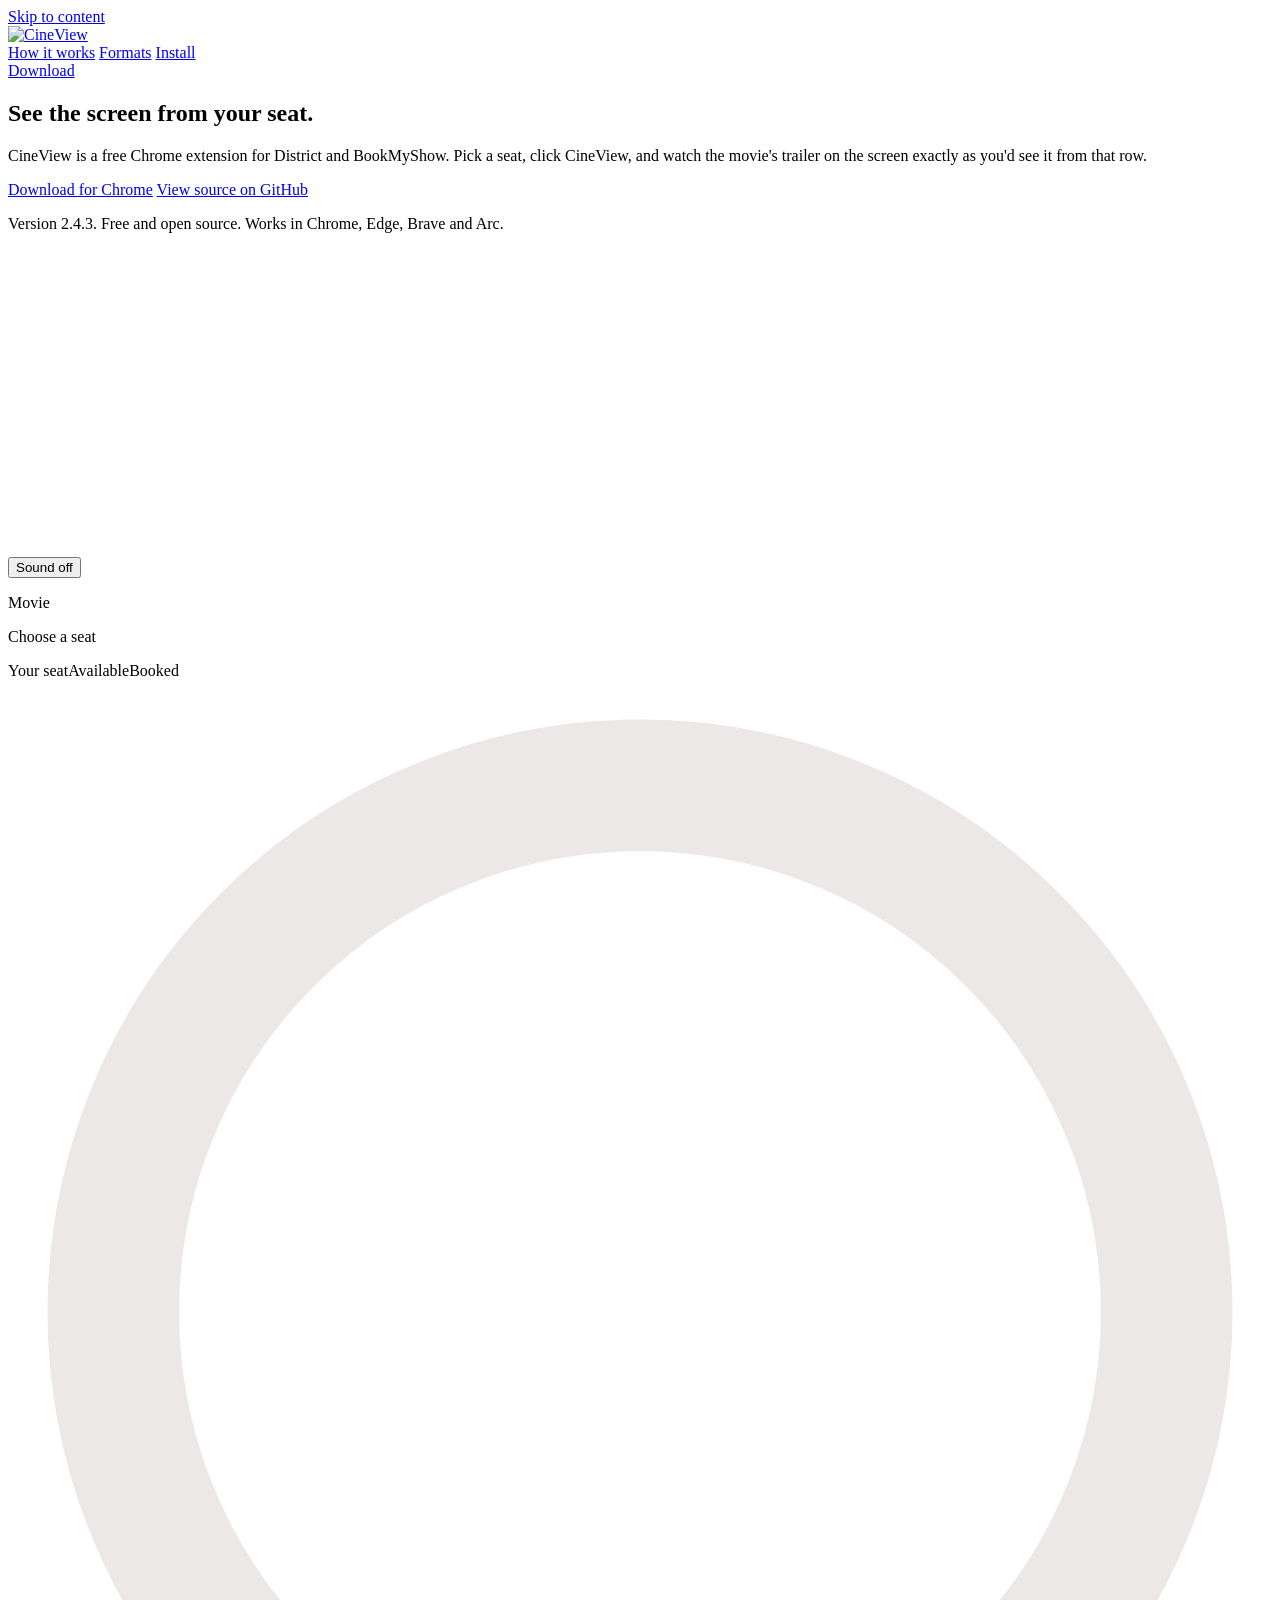
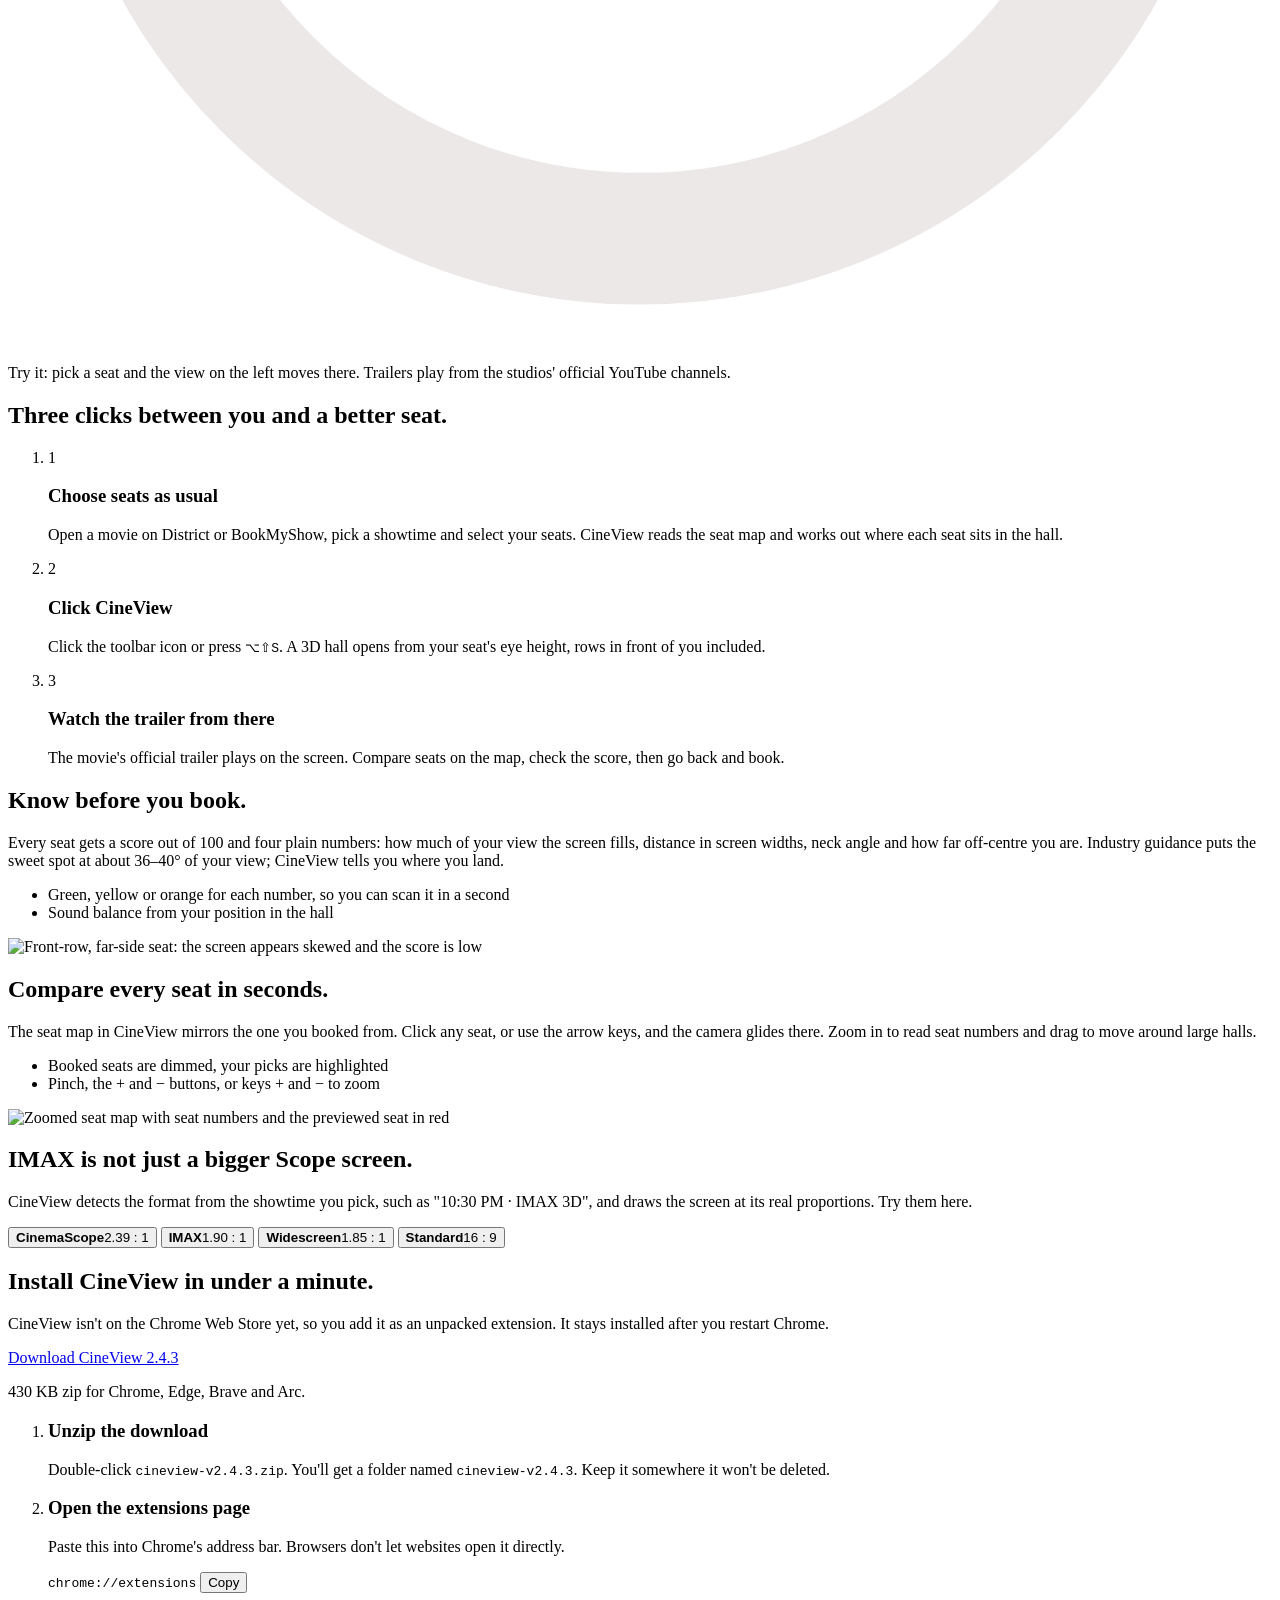
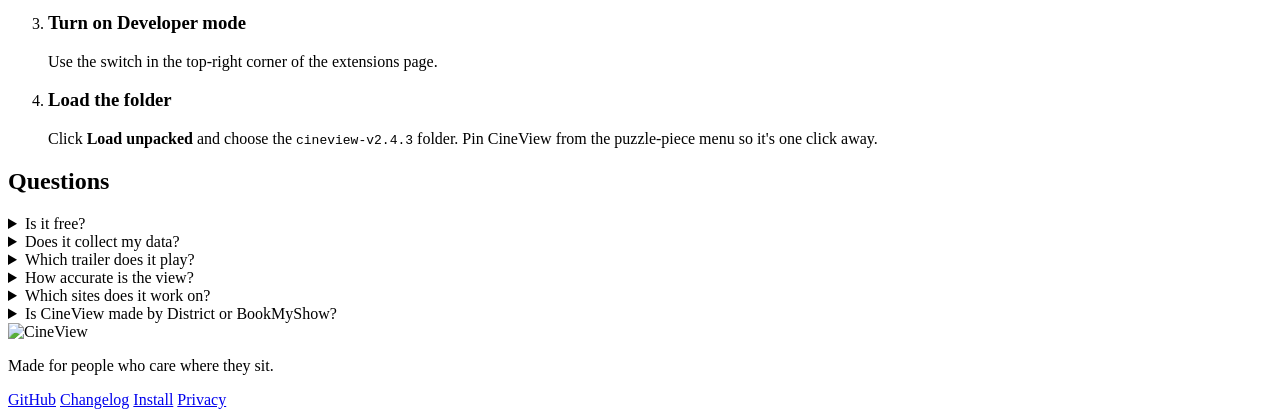
==== website/index.html @ e57e881f "Website: add privacy policy page Co-Authored-By: Claude Opus 5.5 <noreply@anthropic.com> Claude-Sess" ====
<!doctype html>
<html lang="en">
<head>
  <meta charset="utf-8">
  <meta name="viewport" content="width=device-width, initial-scale=1">
  <title>CineView – See the screen from your seat</title>
  <meta name="description" content="CineView is a free Chrome extension for District and BookMyShow. Pick a seat and see the cinema screen from it, with the movie's trailer playing, before you book.">
  <meta name="theme-color" content="#ffffff">
  <link rel="icon" href="/favicon.png?v=3" type="image/png">
  <meta property="og:title" content="CineView – See the screen from your seat">
  <meta property="og:description" content="Preview the cinema screen from the seat you picked on District or BookMyShow, with the trailer playing.">
  <meta property="og:image" content="https://cineview-ten.vercel.app/assets/og.jpg?v=5">
  <meta property="og:image:width" content="1200">
  <meta property="og:image:height" content="630">
  <meta property="og:image:alt" content="CineView: watch the trailer from your seat before you book.">
  <meta property="og:url" content="https://cineview-ten.vercel.app/">
  <meta name="twitter:image" content="https://cineview-ten.vercel.app/assets/og.jpg?v=5">
  <meta property="og:type" content="website">
  <meta name="twitter:card" content="summary_large_image">
  <link rel="preload" href="/fonts/inter-var.woff2" as="font" type="font/woff2" crossorigin>
  <link rel="stylesheet" href="/styles.css">
</head>
<body>
  <a class="skip" href="#main">Skip to content</a>

  <header class="nav">
    <a class="brand" href="/" aria-label="CineView home">
      <img src="/assets/wordmark.png?v=4" alt="CineView" width="132" height="30">
    </a>
    <nav aria-label="Main">
      <a href="#how">How it works</a>
      <a href="#formats">Formats</a>
      <a href="#install">Install</a>
    </nav>
    <a class="btn btn-red btn-sm" href="#install">Download</a>
  </header>

  <main id="main">
    <!-- Hero -->
    <section class="hero">
      <div class="hero-copy">
        <h1>See the screen from your seat.</h1>
        <p class="lede">CineView is a free Chrome extension for District and BookMyShow. Pick a seat, click CineView, and watch the movie's trailer on the screen exactly as you'd see it from that row.</p>
        <div class="actions">
          <a class="btn btn-red" href="/downloads/cineview-v2.4.3.zip" download data-download>Download for Chrome</a>
          <a class="btn btn-ghost" href="https://github.com/Bharathshiva24/CineView" target="_blank" rel="noopener">View source on GitHub</a>
        </div>
        <p class="fine">Version 2.4.3. Free and open source. Works in Chrome, Edge, Brave and Arc.</p>
      </div>
      <div class="hero-visual" data-parallax>
        <div class="demo" id="demo">
          <div class="demo-stage" aria-label="Preview of the cinema screen from the selected seat">
            <canvas class="hall hall-back" aria-hidden="true"></canvas>
            <div class="flat-screen"><div class="vid" data-video="hero"></div></div>
            <canvas class="hall hall-front" aria-hidden="true"></canvas>
            <div class="stage-vignette"></div>
            <div class="stage-top"><span class="pill seat-pill"></span><span class="pill movie-pill"></span></div>
            <button class="pill sound" type="button" aria-pressed="false">Sound off</button>
          </div>
          <aside class="demo-panel" aria-label="Seat selection">
            <div class="panel-block">
              <p class="panel-label" id="movie-label">Movie</p>
              <div class="movie-seg" role="radiogroup" aria-labelledby="movie-label"></div>
            </div>
            <div class="panel-block">
              <p class="panel-label">Choose a seat</p>
              <div class="seatmap" role="grid" aria-label="Seat map. Use arrow keys to move between seats."></div>
              <div class="legend"><span><i class="lg sel"></i>Your seat</span><span><i class="lg av"></i>Available</span><span><i class="lg bk"></i>Booked</span></div>
            </div>
            <div class="panel-block score-block">
              <div class="ring"><svg viewBox="0 0 48 48" aria-hidden="true"><circle cx="24" cy="24" r="20" fill="none" stroke="#ECE8E8" stroke-width="5"/><circle class="arc" cx="24" cy="24" r="20" fill="none" stroke-width="5" stroke-linecap="round" stroke-dasharray="0 999" transform="rotate(-90 24 24)"/></svg><b class="num"></b></div>
              <div><p class="verdict"></p><p class="headline"></p></div>
            </div>
            <dl class="stats"></dl>
          </aside>
        </div>
        <p class="demo-caption">Try it: pick a seat and the view on the left moves there. Trailers play from the studios' official YouTube channels.</p>
      </div>
    </section>

    <!-- How it works (a real sequence) -->
    <section class="how" id="how" aria-labelledby="how-title">
      <h2 id="how-title">Three clicks between you and a better seat.</h2>
      <ol class="steps">
        <li>
          <span class="n" aria-hidden="true">1</span>
          <h3>Choose seats as usual</h3>
          <p>Open a movie on District or BookMyShow, pick a showtime and select your seats. CineView reads the seat map and works out where each seat sits in the hall.</p>
        </li>
        <li>
          <span class="n" aria-hidden="true">2</span>
          <h3>Click CineView</h3>
          <p>Click the toolbar icon or press <kbd>⌥</kbd><kbd>⇧</kbd><kbd>S</kbd>. A 3D hall opens from your seat's eye height, rows in front of you included.</p>
        </li>
        <li>
          <span class="n" aria-hidden="true">3</span>
          <h3>Watch the trailer from there</h3>
          <p>The movie's official trailer plays on the screen. Compare seats on the map, check the score, then go back and book.</p>
        </li>
      </ol>
    </section>

    <!-- Features as alternating rows -->
    <section class="features" aria-label="Features">
      <article class="feature">
        <div class="feature-copy">
          <h2>Know before you book.</h2>
          <p>Every seat gets a score out of 100 and four plain numbers: how much of your view the screen fills, distance in screen widths, neck angle and how far off-centre you are. Industry guidance puts the sweet spot at about 36–40° of your view; CineView tells you where you land.</p>
          <ul class="ticks">
            <li>Green, yellow or orange for each number, so you can scan it in a second</li>
            <li>Sound balance from your position in the hall</li>
          </ul>
        </div>
        <img class="shot" src="/assets/front-side.jpg?v=3" alt="Front-row, far-side seat: the screen appears skewed and the score is low" width="1400" height="836" loading="lazy">
      </article>

      <article class="feature flip">
        <div class="feature-copy">
          <h2>Compare every seat in seconds.</h2>
          <p>The seat map in CineView mirrors the one you booked from. Click any seat, or use the arrow keys, and the camera glides there. Zoom in to read seat numbers and drag to move around large halls.</p>
          <ul class="ticks">
            <li>Booked seats are dimmed, your picks are highlighted</li>
            <li>Pinch, the + and − buttons, or keys + and − to zoom</li>
          </ul>
        </div>
        <img class="shot" src="/assets/seat-map.jpg?v=3" alt="Zoomed seat map with seat numbers and the previewed seat in red" width="1400" height="836" loading="lazy">
      </article>
    </section>

    <!-- Formats: interactive -->
    <section class="formats" id="formats" aria-labelledby="formats-title">
      <div class="formats-head">
        <h2 id="formats-title">IMAX is not just a bigger Scope screen.</h2>
        <p>CineView detects the format from the showtime you pick, such as "10:30 PM · IMAX 3D", and draws the screen at its real proportions. Try them here.</p>
      </div>
      <div class="format-stage">
        <div class="format-screen" data-ratio="2.39"><div class="vid" data-video="formats"></div></div>
        <p class="format-now"></p>
      </div>
      <div class="format-picker" role="radiogroup" aria-label="Screen format">
        <button role="radio" aria-checked="true" data-ratio="2.39" data-scale="1"><b>CinemaScope</b><span>2.39 : 1</span></button>
        <button role="radio" aria-checked="false" data-ratio="1.90" data-scale="1.18"><b>IMAX</b><span>1.90 : 1</span></button>
        <button role="radio" aria-checked="false" data-ratio="1.85" data-scale="1"><b>Widescreen</b><span>1.85 : 1</span></button>
        <button role="radio" aria-checked="false" data-ratio="1.78" data-scale="1"><b>Standard</b><span>16 : 9</span></button>
      </div>
    </section>

    <!-- Install (dark: house lights down) -->
    <section class="install" id="install" aria-labelledby="install-title">
      <div class="install-inner">
        <div class="install-head">
          <h2 id="install-title">Install CineView in under a minute.</h2>
          <p>CineView isn't on the Chrome Web Store yet, so you add it as an unpacked extension. It stays installed after you restart Chrome.</p>
          <a class="btn btn-red btn-lg" href="/downloads/cineview-v2.4.3.zip" download data-download>Download CineView 2.4.3</a>
          <p class="fine">430 KB zip for Chrome, Edge, Brave and Arc.</p>
        </div>
        <ol class="install-steps">
          <li>
            <h3>Unzip the download</h3>
            <p>Double-click <code>cineview-v2.4.3.zip</code>. You'll get a folder named <code>cineview-v2.4.3</code>. Keep it somewhere it won't be deleted.</p>
          </li>
          <li>
            <h3>Open the extensions page</h3>
            <p>Paste this into Chrome's address bar. Browsers don't let websites open it directly.</p>
            <div class="copy">
              <code id="ext-url">chrome://extensions</code>
              <button type="button" class="btn btn-small" data-copy="#ext-url">Copy</button>
            </div>
          </li>
          <li>
            <h3>Turn on Developer mode</h3>
            <p>Use the switch in the top-right corner of the extensions page.</p>
          </li>
          <li>
            <h3>Load the folder</h3>
            <p>Click <b>Load unpacked</b> and choose the <code>cineview-v2.4.3</code> folder. Pin CineView from the puzzle-piece menu so it's one click away.</p>
          </li>
        </ol>
      </div>
    </section>

    <!-- FAQ -->
    <section class="faq" aria-labelledby="faq-title">
      <h2 id="faq-title">Questions</h2>
      <details>
        <summary>Is it free?</summary>
        <p>Yes. CineView is free and its code is public on GitHub.</p>
      </details>
      <details>
        <summary>Does it collect my data?</summary>
        <p>No. It runs in your browser, reads only the District or BookMyShow page you're on, and talks only to YouTube to find and play the trailer. There are no accounts, analytics or servers.</p>
      </details>
      <details>
        <summary>Which trailer does it play?</summary>
        <p>The one District or BookMyShow lists for the movie. If there isn't one, CineView searches YouTube and only accepts videos titled with the movie's name and "trailer" or "teaser". Reactions, reviews and songs are filtered out, and if nothing matches it tells you instead of guessing.</p>
      </details>
      <details>
        <summary>How accurate is the view?</summary>
        <p>Seat maps don't include real measurements, so CineView estimates the hall from the seat layout. If you know the theatre, adjust screen width, row spacing and stadium height in its settings.</p>
      </details>
      <details>
        <summary>Which sites does it work on?</summary>
        <p>District and BookMyShow seat selection pages, in any Chromium browser.</p>
      </details>
      <details>
        <summary>Is CineView made by District or BookMyShow?</summary>
        <p>No. CineView is an independent project and isn't affiliated with either company.</p>
      </details>
    </section>
  </main>

  <footer class="foot">
    <img src="/assets/wordmark.png?v=4" alt="CineView" width="160" height="36">
    <p>Made for people who care where they sit.</p>
    <nav aria-label="Footer">
      <a href="https://github.com/Bharathshiva24/CineView" target="_blank" rel="noopener">GitHub</a>
      <a href="https://github.com/Bharathshiva24/CineView/blob/main/CHANGELOG.md" target="_blank" rel="noopener">Changelog</a>
      <a href="#install">Install</a>
      <a href="/privacy">Privacy</a>
    </nav>
  </footer>

  <div class="toast" role="status" aria-live="polite"></div>
  <script src="/main.js" defer></script>
  <script src="/demo.js" defer></script>
</body>
</html>
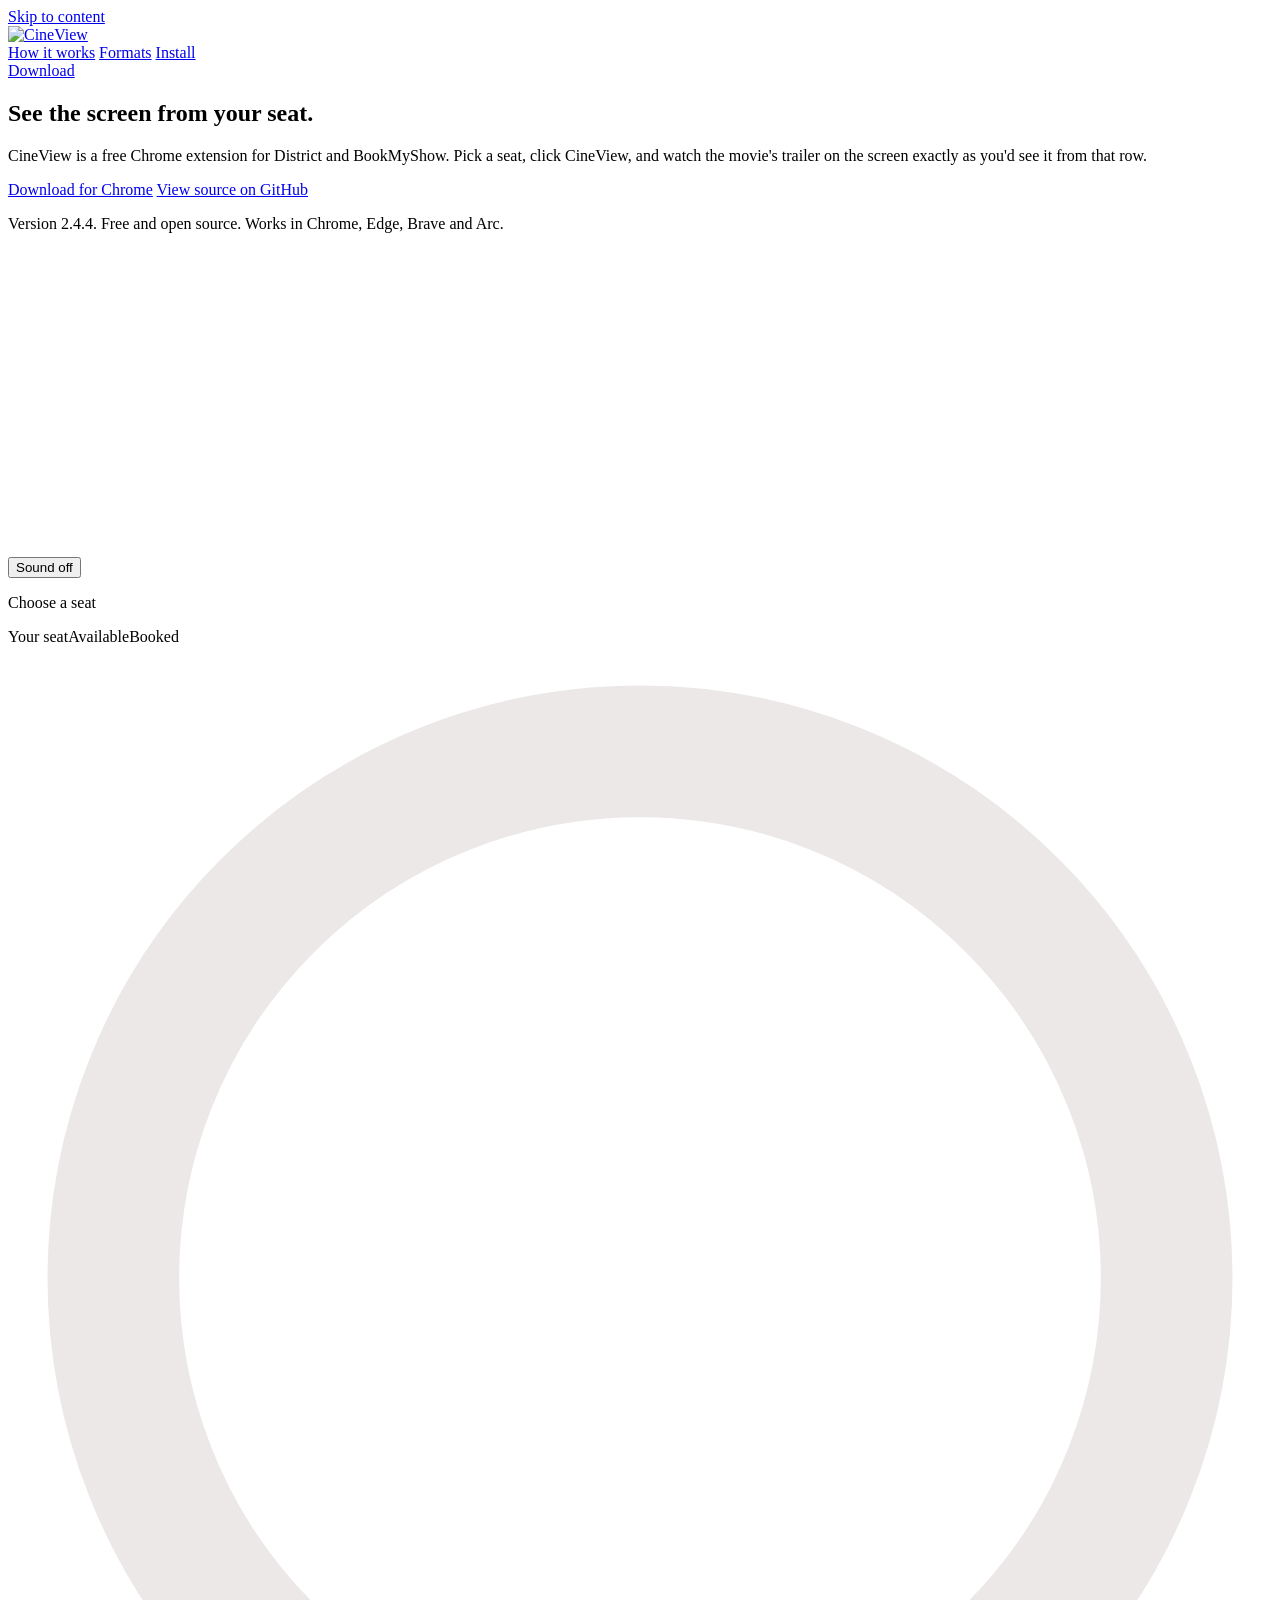
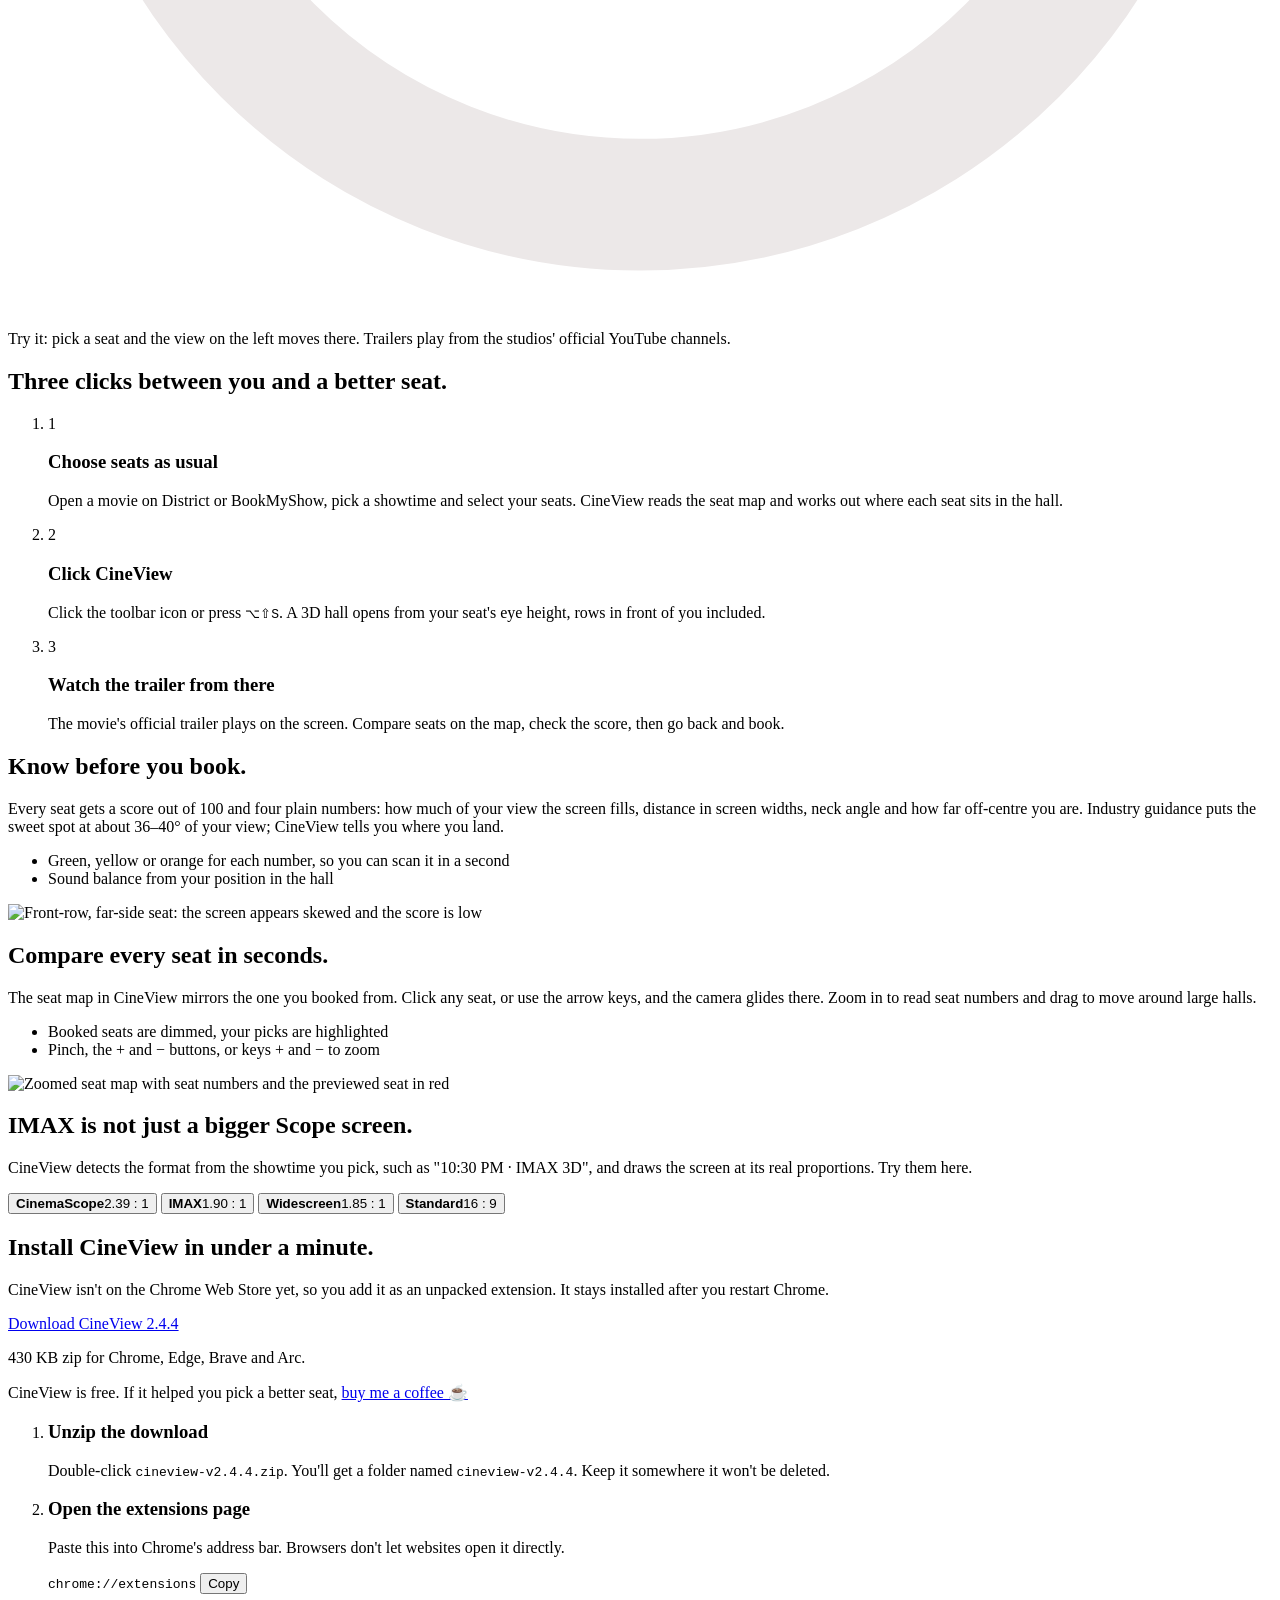
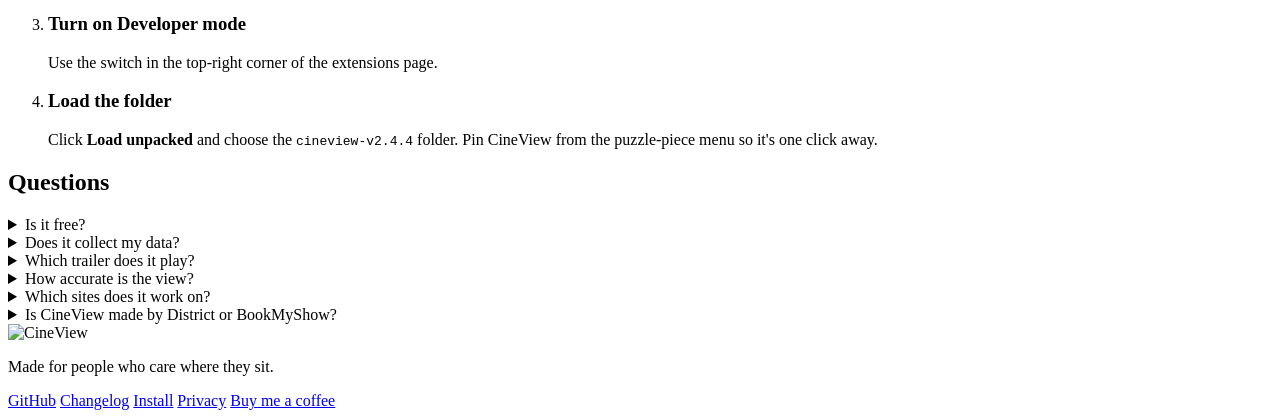
==== commit 442faae9: "v2.4.4: Buy me a coffee link; website: clean auto-rotating trailers Co-Authored-By: Claude Opus 5.5 " ====
--- a/website/index.html
+++ b/website/index.html
@@ -42,10 +42,10 @@
         <h1>See the screen from your seat.</h1>
         <p class="lede">CineView is a free Chrome extension for District and BookMyShow. Pick a seat, click CineView, and watch the movie's trailer on the screen exactly as you'd see it from that row.</p>
         <div class="actions">
-          <a class="btn btn-red" href="/downloads/cineview-v2.4.3.zip" download data-download>Download for Chrome</a>
+          <a class="btn btn-red" href="/downloads/cineview-v2.4.4.zip" download data-download>Download for Chrome</a>
           <a class="btn btn-ghost" href="https://github.com/Bharathshiva24/CineView" target="_blank" rel="noopener">View source on GitHub</a>
         </div>
-        <p class="fine">Version 2.4.3. Free and open source. Works in Chrome, Edge, Brave and Arc.</p>
+        <p class="fine">Version 2.4.4. Free and open source. Works in Chrome, Edge, Brave and Arc.</p>
       </div>
       <div class="hero-visual" data-parallax>
         <div class="demo" id="demo">
@@ -58,10 +58,6 @@
             <button class="pill sound" type="button" aria-pressed="false">Sound off</button>
           </div>
           <aside class="demo-panel" aria-label="Seat selection">
-            <div class="panel-block">
-              <p class="panel-label" id="movie-label">Movie</p>
-              <div class="movie-seg" role="radiogroup" aria-labelledby="movie-label"></div>
-            </div>
             <div class="panel-block">
               <p class="panel-label">Choose a seat</p>
               <div class="seatmap" role="grid" aria-label="Seat map. Use arrow keys to move between seats."></div>
@@ -151,13 +147,14 @@
         <div class="install-head">
           <h2 id="install-title">Install CineView in under a minute.</h2>
           <p>CineView isn't on the Chrome Web Store yet, so you add it as an unpacked extension. It stays installed after you restart Chrome.</p>
-          <a class="btn btn-red btn-lg" href="/downloads/cineview-v2.4.3.zip" download data-download>Download CineView 2.4.3</a>
+          <a class="btn btn-red btn-lg" href="/downloads/cineview-v2.4.4.zip" download data-download>Download CineView 2.4.4</a>
           <p class="fine">430 KB zip for Chrome, Edge, Brave and Arc.</p>
+          <p class="support">CineView is free. If it helped you pick a better seat, <a href="https://buymeacoffee.com/bharathshiva" target="_blank" rel="noopener">buy me a coffee ☕</a></p>
         </div>
         <ol class="install-steps">
           <li>
             <h3>Unzip the download</h3>
-            <p>Double-click <code>cineview-v2.4.3.zip</code>. You'll get a folder named <code>cineview-v2.4.3</code>. Keep it somewhere it won't be deleted.</p>
+            <p>Double-click <code>cineview-v2.4.4.zip</code>. You'll get a folder named <code>cineview-v2.4.4</code>. Keep it somewhere it won't be deleted.</p>
           </li>
           <li>
             <h3>Open the extensions page</h3>
@@ -173,7 +170,7 @@
           </li>
           <li>
             <h3>Load the folder</h3>
-            <p>Click <b>Load unpacked</b> and choose the <code>cineview-v2.4.3</code> folder. Pin CineView from the puzzle-piece menu so it's one click away.</p>
+            <p>Click <b>Load unpacked</b> and choose the <code>cineview-v2.4.4</code> folder. Pin CineView from the puzzle-piece menu so it's one click away.</p>
           </li>
         </ol>
       </div>
@@ -217,6 +214,7 @@
       <a href="https://github.com/Bharathshiva24/CineView/blob/main/CHANGELOG.md" target="_blank" rel="noopener">Changelog</a>
       <a href="#install">Install</a>
       <a href="/privacy">Privacy</a>
+      <a href="https://buymeacoffee.com/bharathshiva" target="_blank" rel="noopener">Buy me a coffee</a>
     </nav>
   </footer>
 
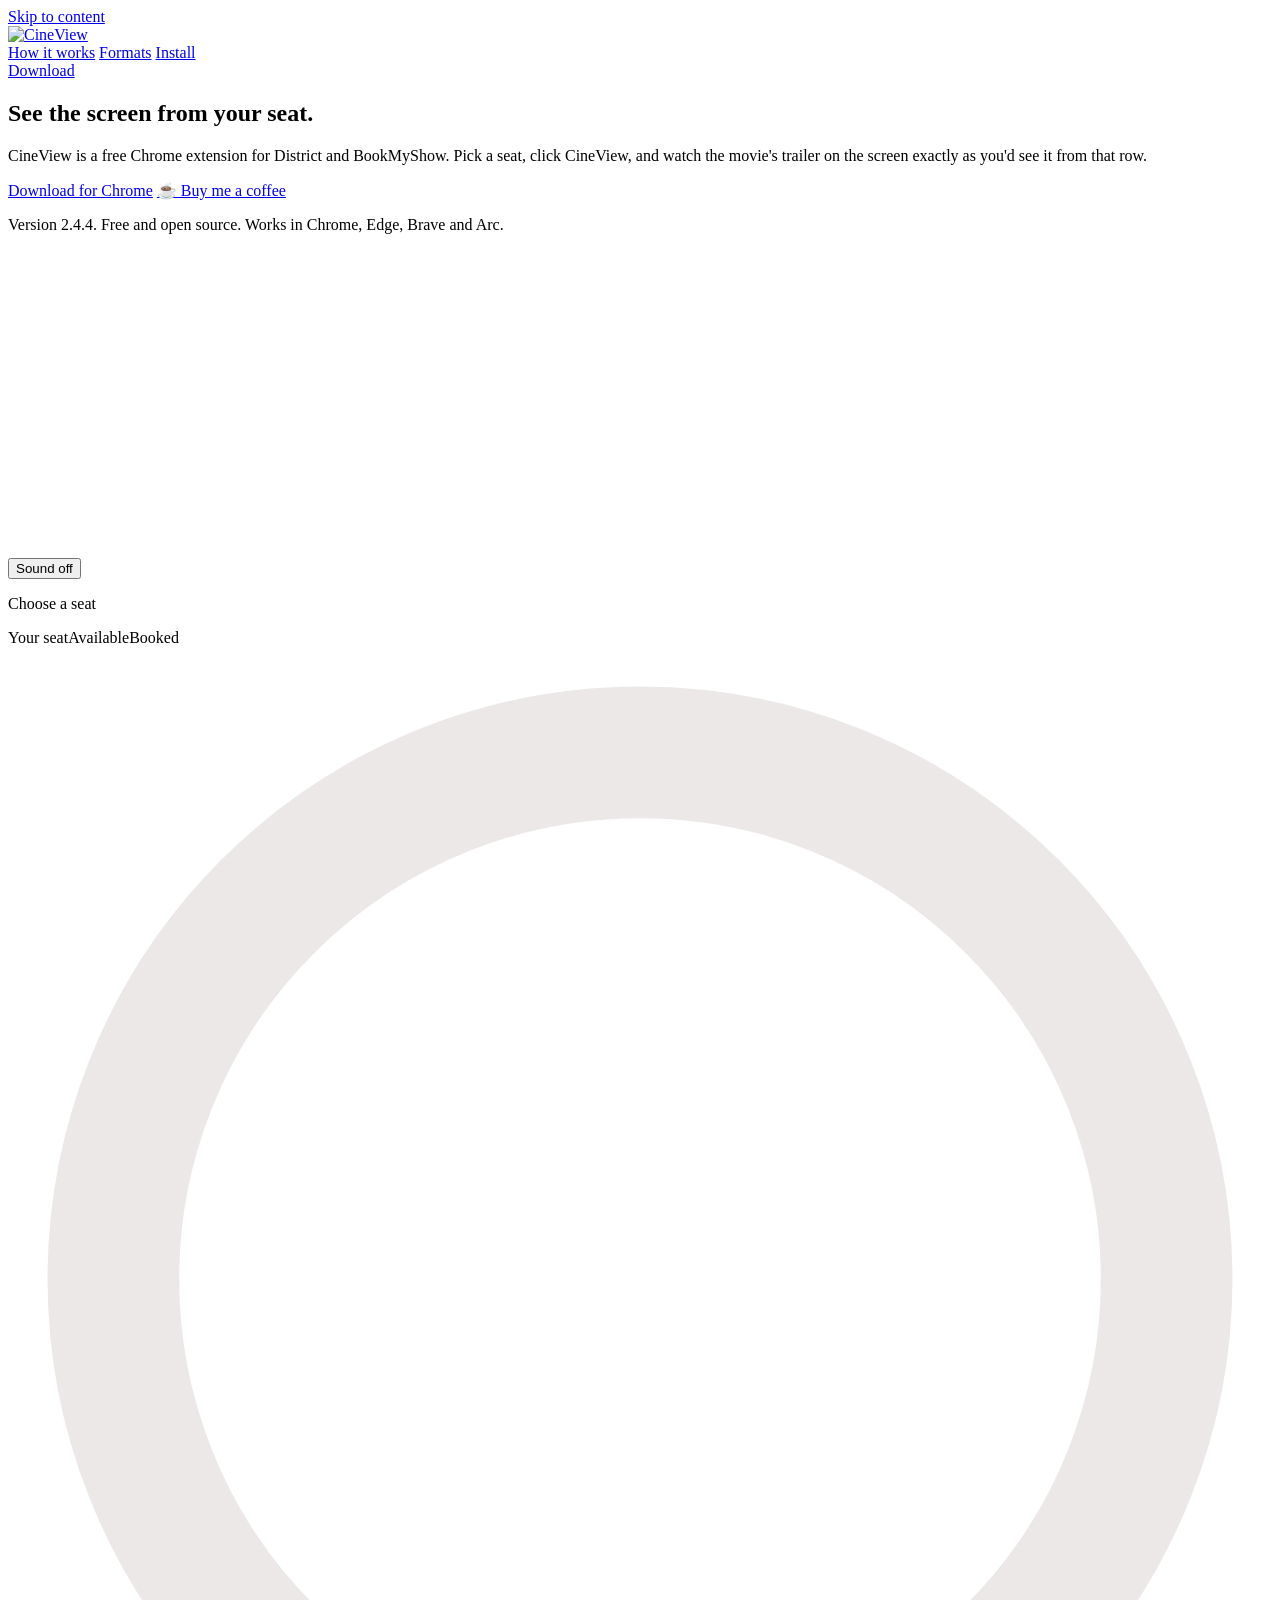
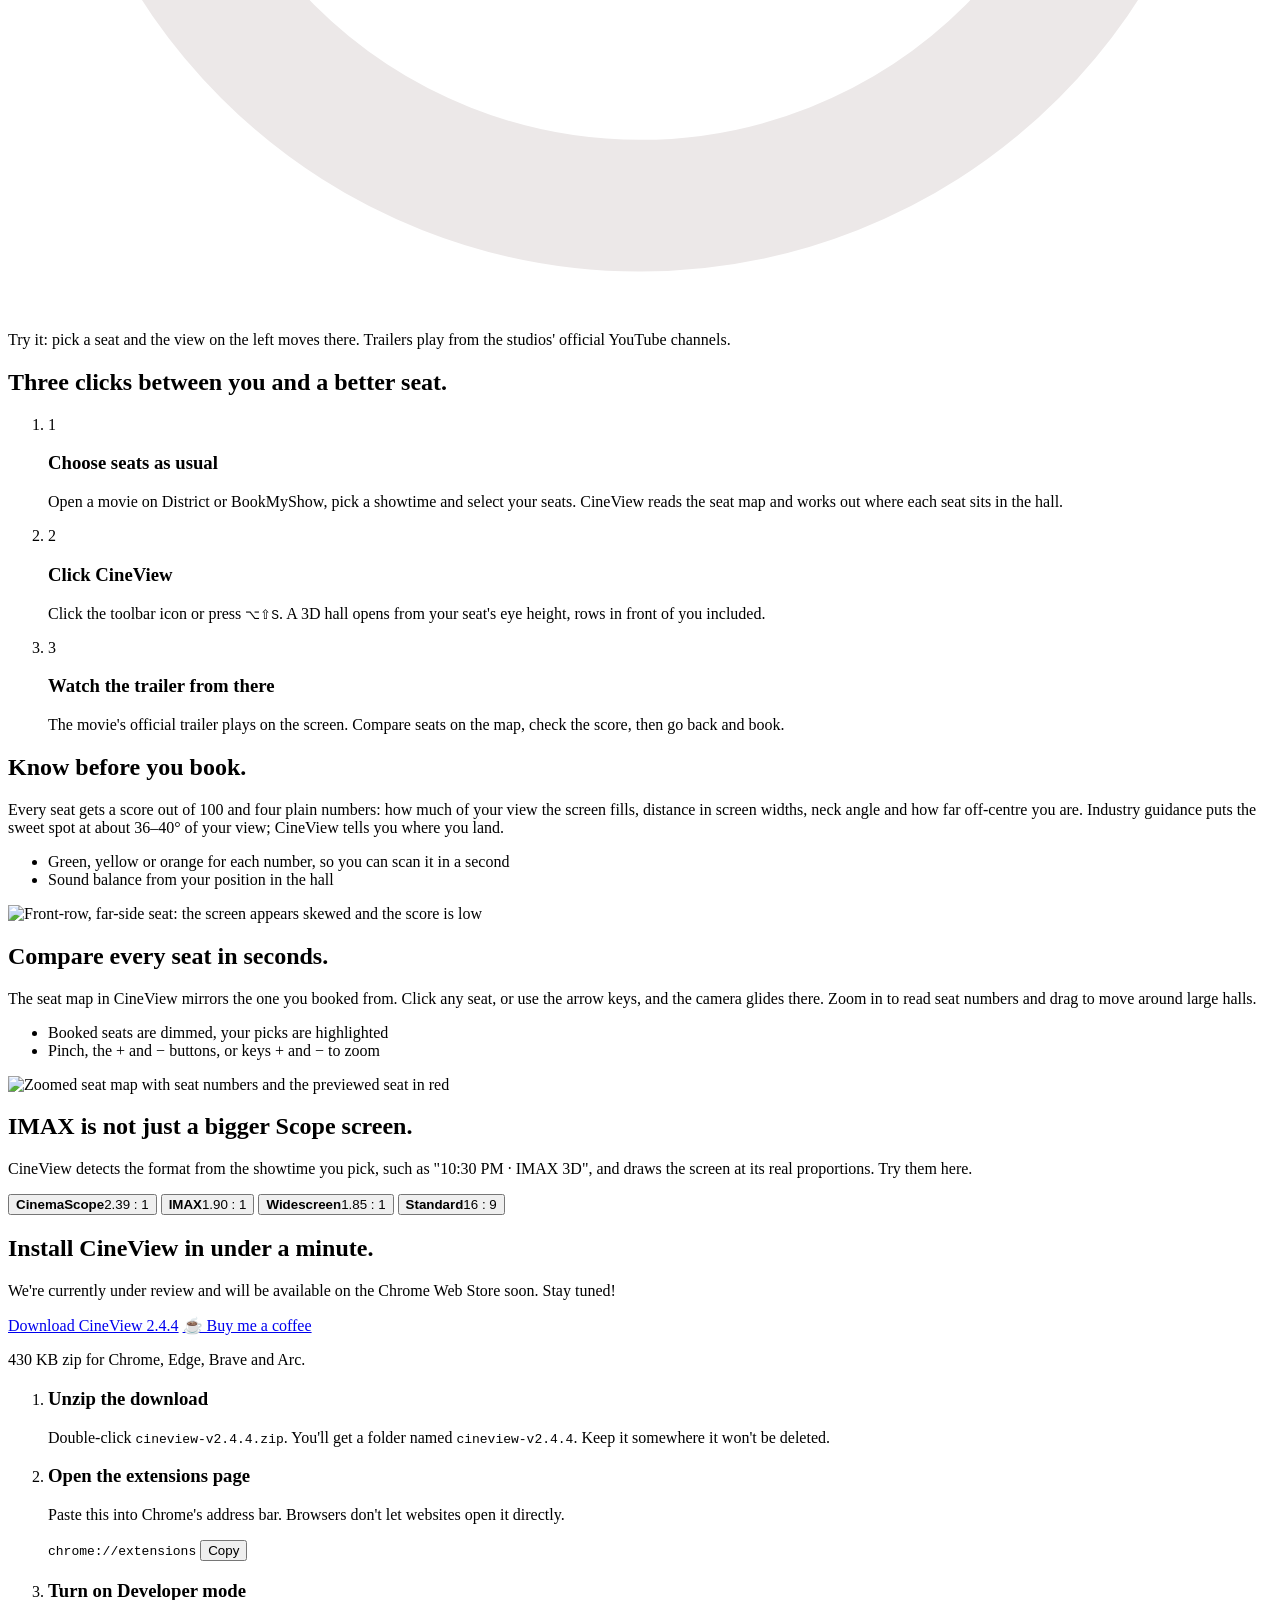
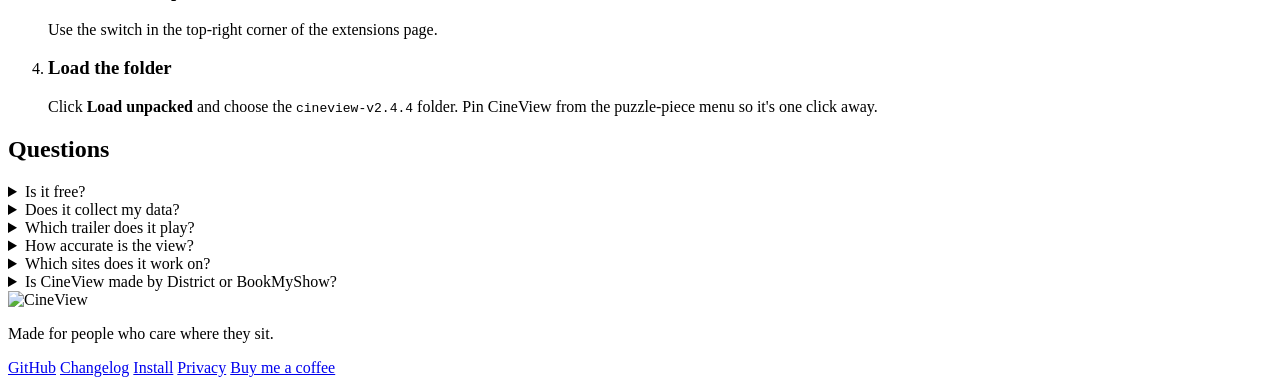
==== commit e96ffea6: "Website: Buy me a coffee secondary CTA; Web Store review notice Co-Authored-By: Claude Opus 5.5 <nor" ====
--- a/website/index.html
+++ b/website/index.html
@@ -43,7 +43,7 @@
         <p class="lede">CineView is a free Chrome extension for District and BookMyShow. Pick a seat, click CineView, and watch the movie's trailer on the screen exactly as you'd see it from that row.</p>
         <div class="actions">
           <a class="btn btn-red" href="/downloads/cineview-v2.4.4.zip" download data-download>Download for Chrome</a>
-          <a class="btn btn-ghost" href="https://github.com/Bharathshiva24/CineView" target="_blank" rel="noopener">View source on GitHub</a>
+          <a class="btn btn-ghost" href="https://buymeacoffee.com/bharathshiva" target="_blank" rel="noopener">☕ Buy me a coffee</a>
         </div>
         <p class="fine">Version 2.4.4. Free and open source. Works in Chrome, Edge, Brave and Arc.</p>
       </div>
@@ -146,10 +146,12 @@
       <div class="install-inner">
         <div class="install-head">
           <h2 id="install-title">Install CineView in under a minute.</h2>
-          <p>CineView isn't on the Chrome Web Store yet, so you add it as an unpacked extension. It stays installed after you restart Chrome.</p>
-          <a class="btn btn-red btn-lg" href="/downloads/cineview-v2.4.4.zip" download data-download>Download CineView 2.4.4</a>
+          <p>We're currently under review and will be available on the Chrome Web Store soon. Stay tuned!</p>
+          <div class="install-actions">
+            <a class="btn btn-red btn-lg" href="/downloads/cineview-v2.4.4.zip" download data-download>Download CineView 2.4.4</a>
+            <a class="btn btn-ghost-dark" href="https://buymeacoffee.com/bharathshiva" target="_blank" rel="noopener">☕ Buy me a coffee</a>
+          </div>
           <p class="fine">430 KB zip for Chrome, Edge, Brave and Arc.</p>
-          <p class="support">CineView is free. If it helped you pick a better seat, <a href="https://buymeacoffee.com/bharathshiva" target="_blank" rel="noopener">buy me a coffee ☕</a></p>
         </div>
         <ol class="install-steps">
           <li>
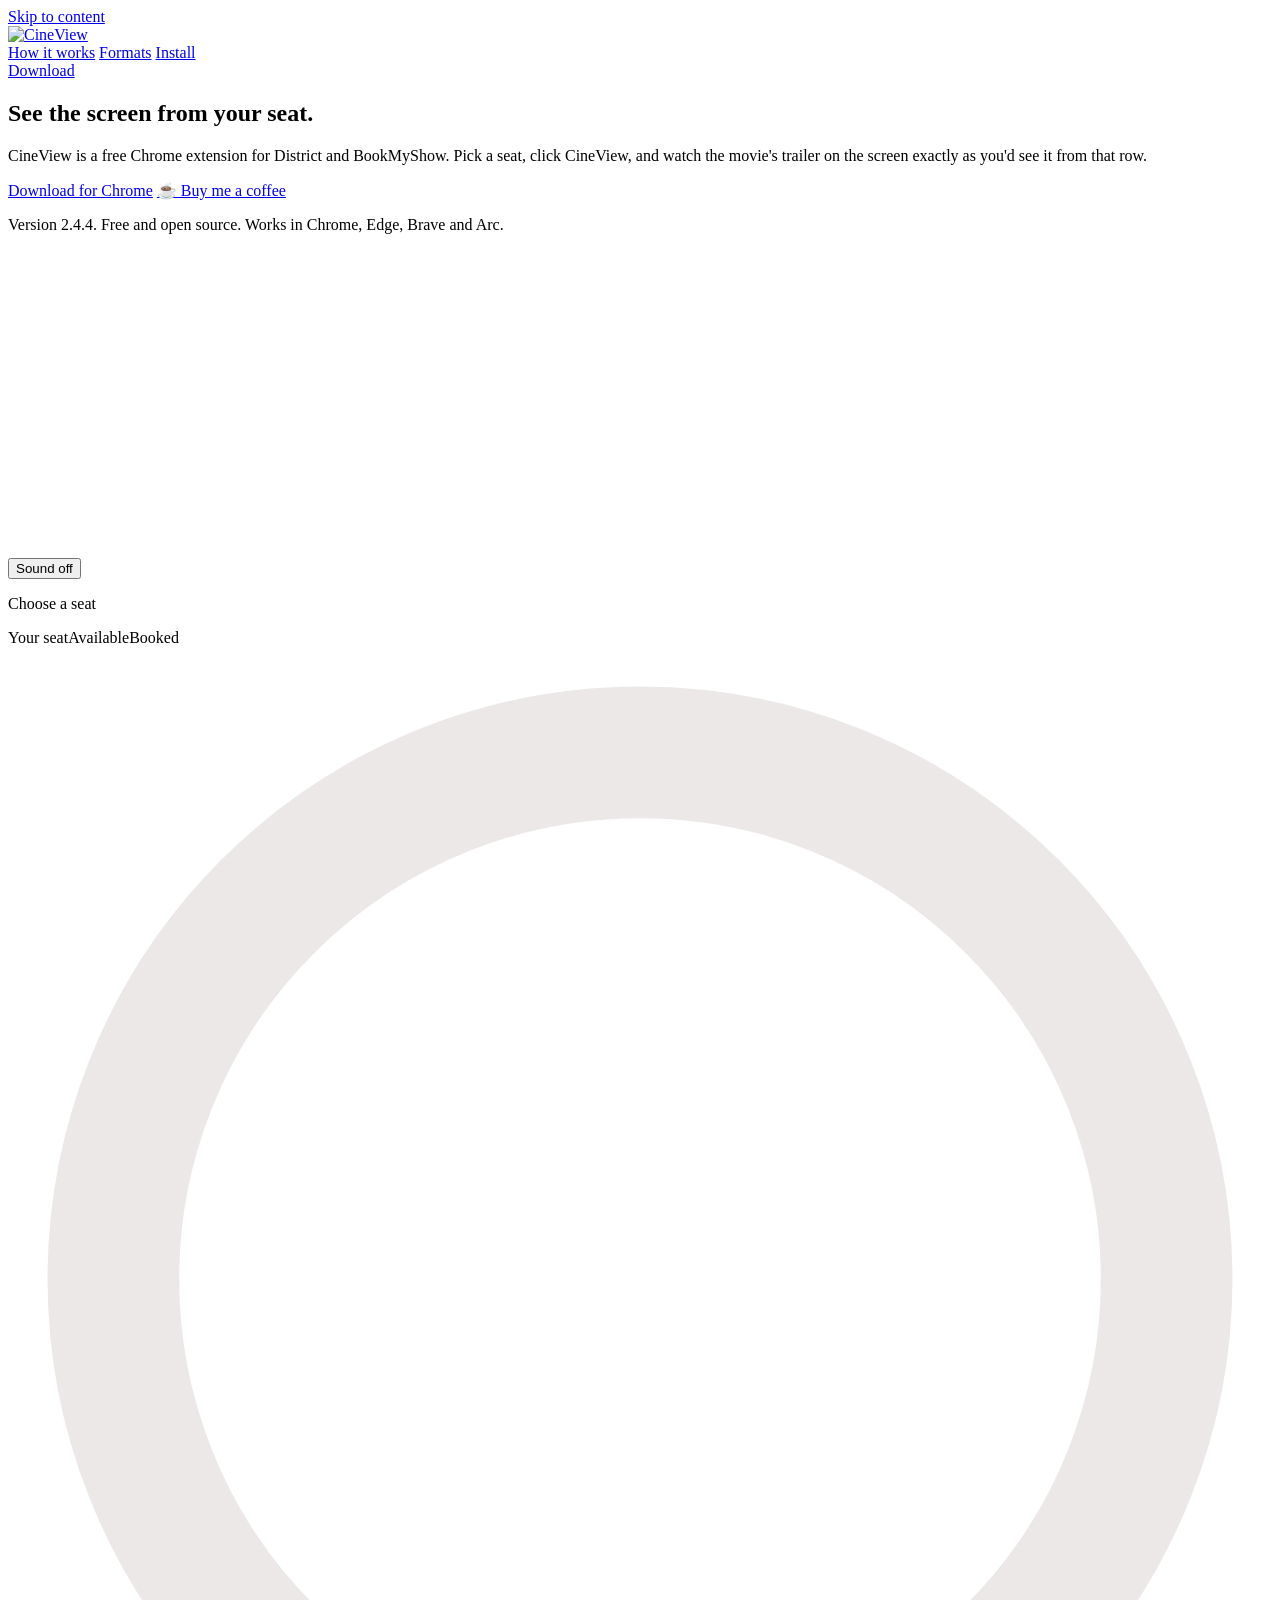
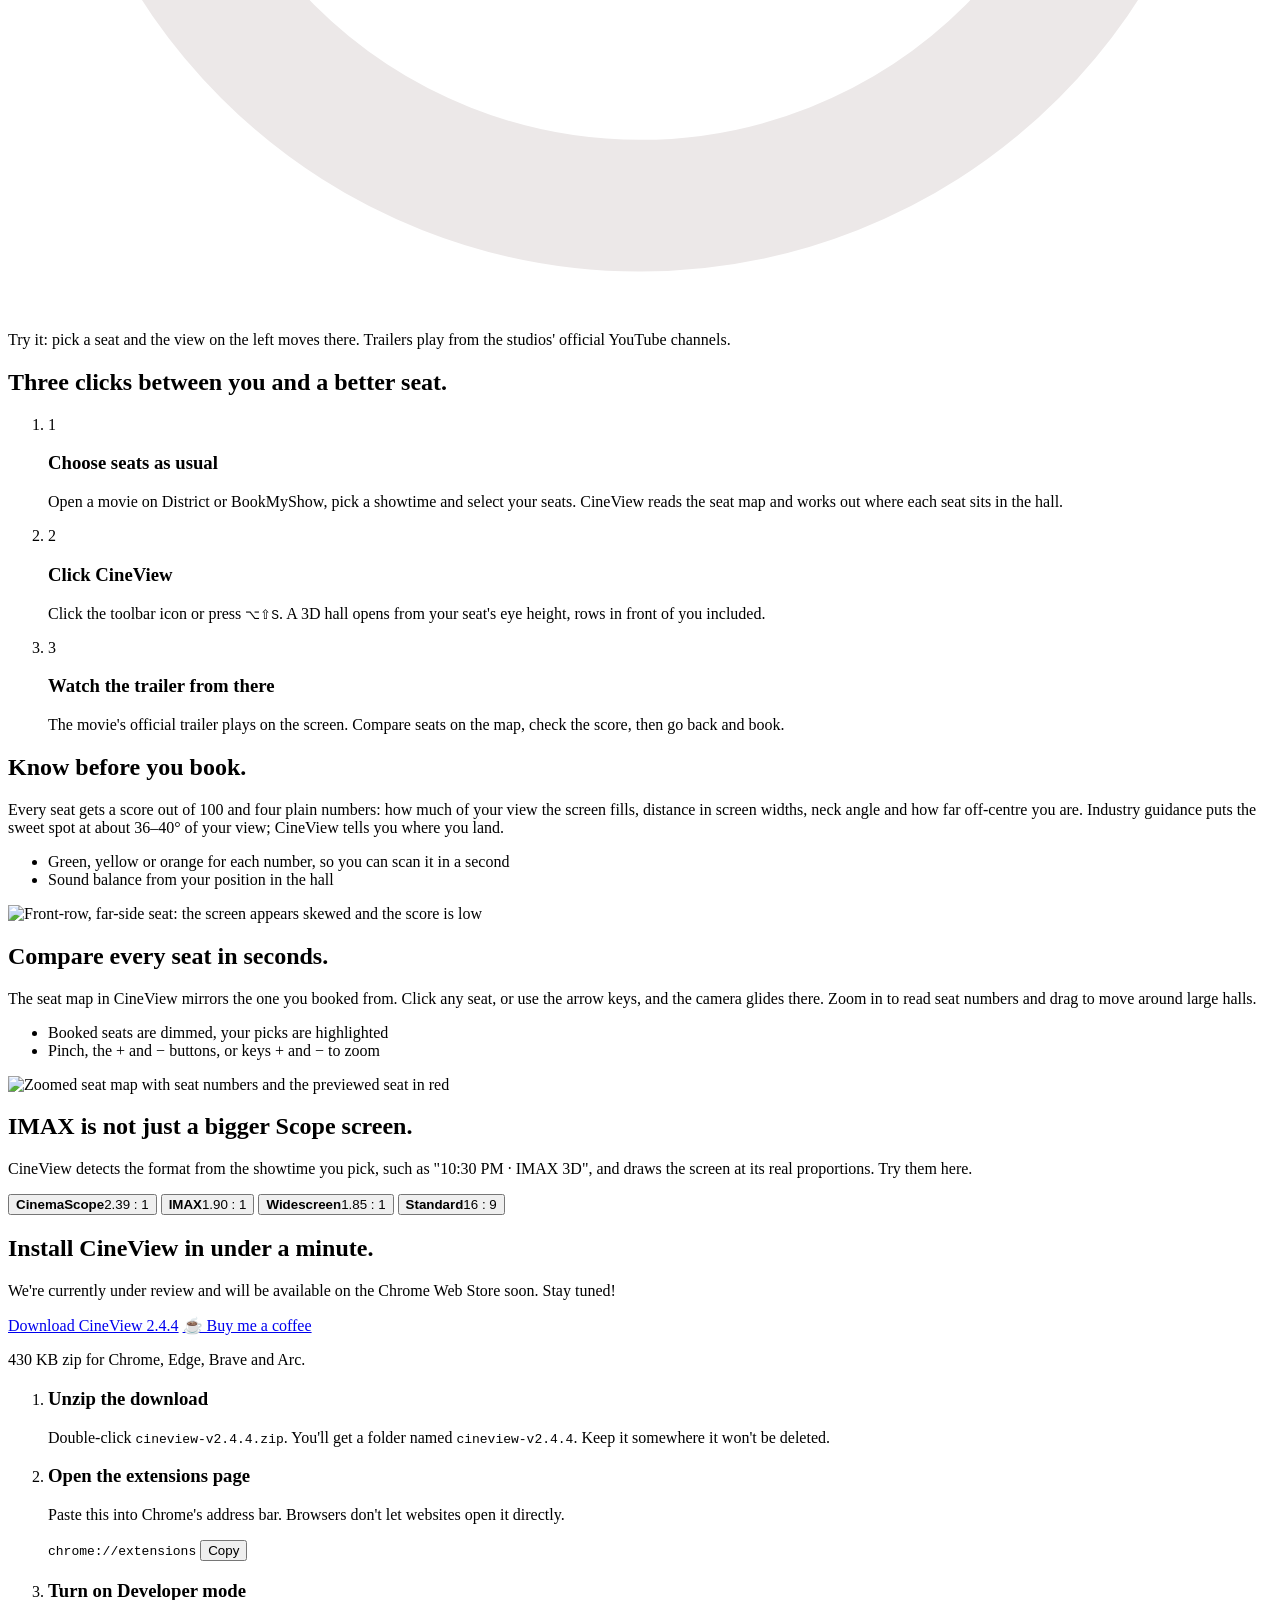
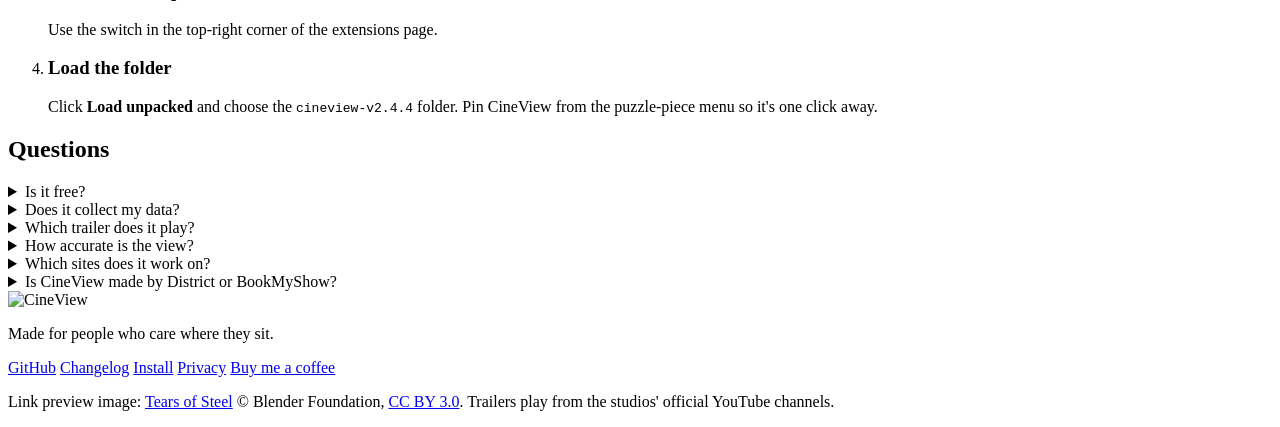
==== commit c8b25d73: "Website: new Open Graph image (Tears of Steel, CC BY) and footer credit Co-Authored-By: Claude Opus " ====
--- a/website/index.html
+++ b/website/index.html
@@ -9,12 +9,12 @@
   <link rel="icon" href="/favicon.png?v=3" type="image/png">
   <meta property="og:title" content="CineView – See the screen from your seat">
   <meta property="og:description" content="Preview the cinema screen from the seat you picked on District or BookMyShow, with the trailer playing.">
-  <meta property="og:image" content="https://cineview-ten.vercel.app/assets/og.jpg?v=5">
+  <meta property="og:image" content="https://cineview-ten.vercel.app/assets/og.jpg?v=6">
   <meta property="og:image:width" content="1200">
   <meta property="og:image:height" content="630">
-  <meta property="og:image:alt" content="CineView: watch the trailer from your seat before you book.">
+  <meta property="og:image:alt" content="CineView: see the screen from your seat. Free Chrome extension for District and BookMyShow.">
   <meta property="og:url" content="https://cineview-ten.vercel.app/">
-  <meta name="twitter:image" content="https://cineview-ten.vercel.app/assets/og.jpg?v=5">
+  <meta name="twitter:image" content="https://cineview-ten.vercel.app/assets/og.jpg?v=6">
   <meta property="og:type" content="website">
   <meta name="twitter:card" content="summary_large_image">
   <link rel="preload" href="/fonts/inter-var.woff2" as="font" type="font/woff2" crossorigin>
@@ -218,6 +218,7 @@
       <a href="/privacy">Privacy</a>
       <a href="https://buymeacoffee.com/bharathshiva" target="_blank" rel="noopener">Buy me a coffee</a>
     </nav>
+    <p class="credits">Link preview image: <a href="https://mango.blender.org" target="_blank" rel="noopener">Tears of Steel</a> © Blender Foundation, <a href="https://creativecommons.org/licenses/by/3.0/" target="_blank" rel="noopener">CC BY 3.0</a>. Trailers play from the studios' official YouTube channels.</p>
   </footer>
 
   <div class="toast" role="status" aria-live="polite"></div>
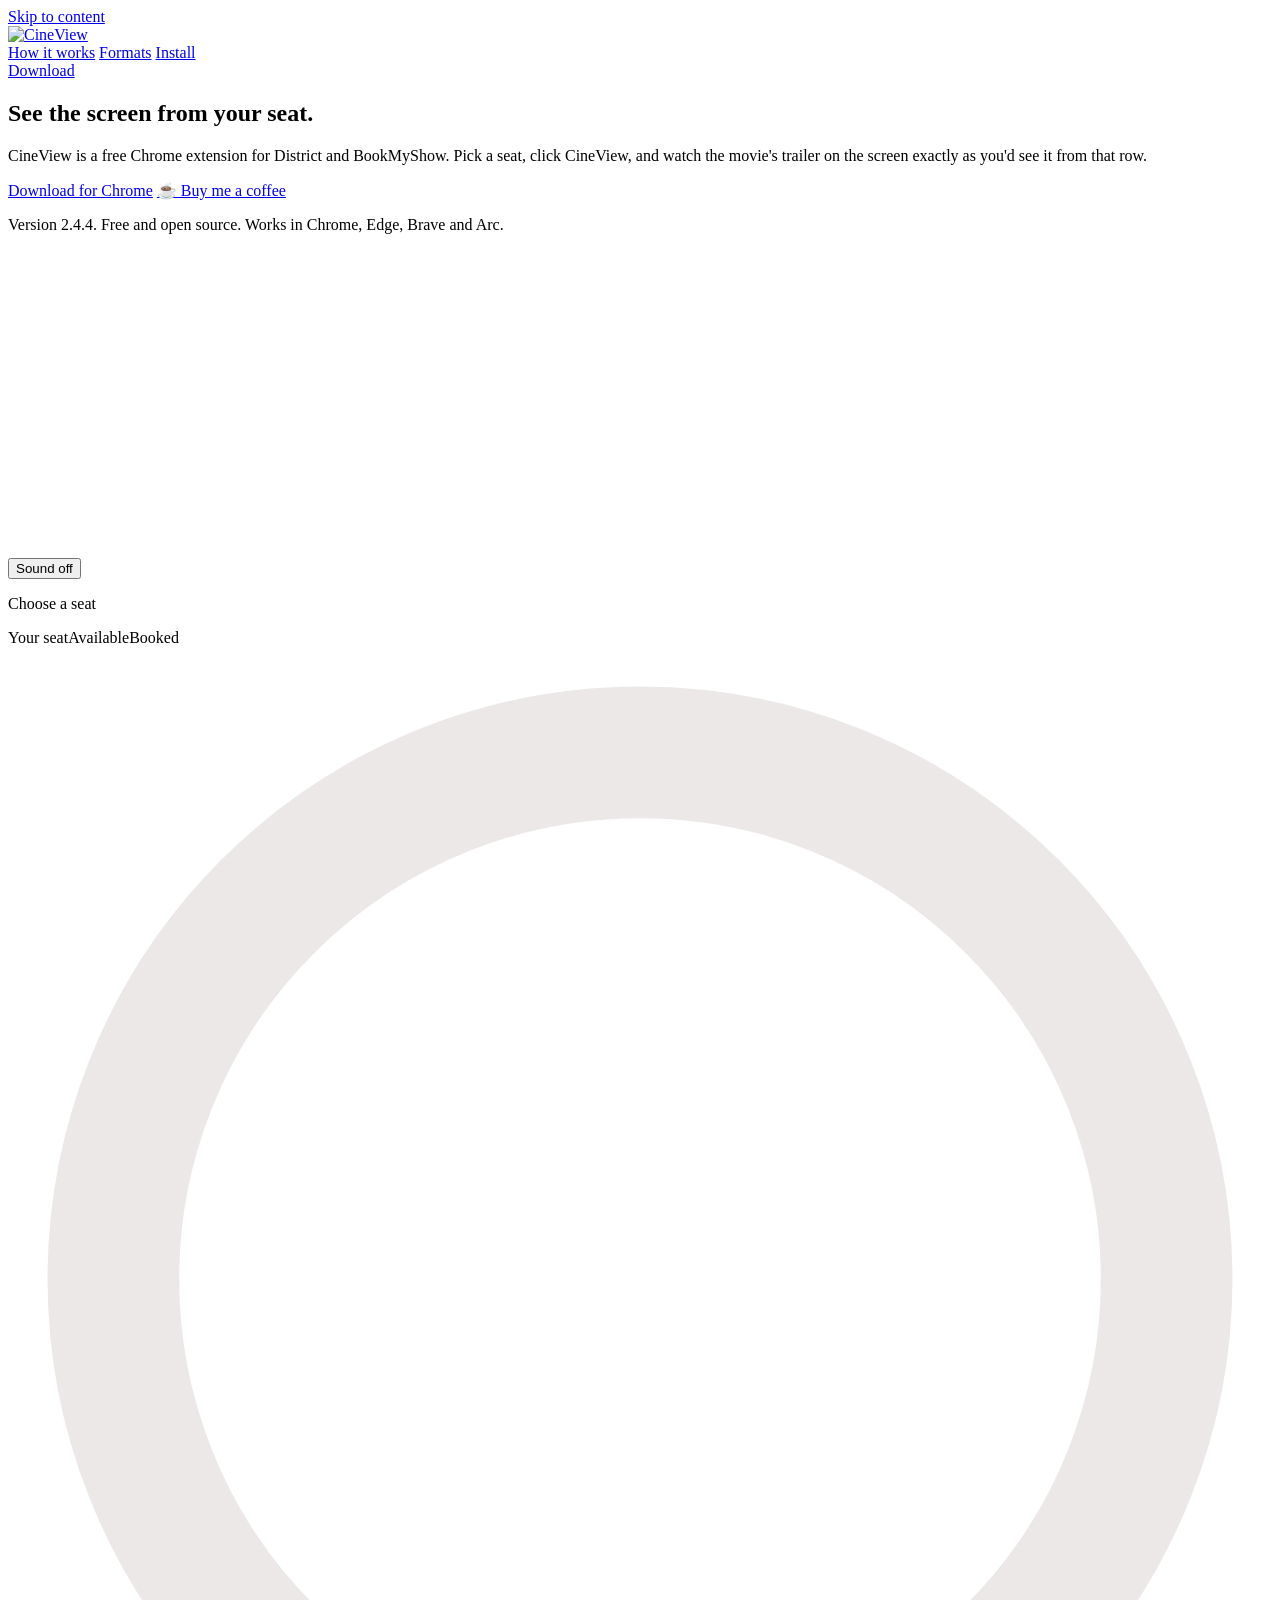
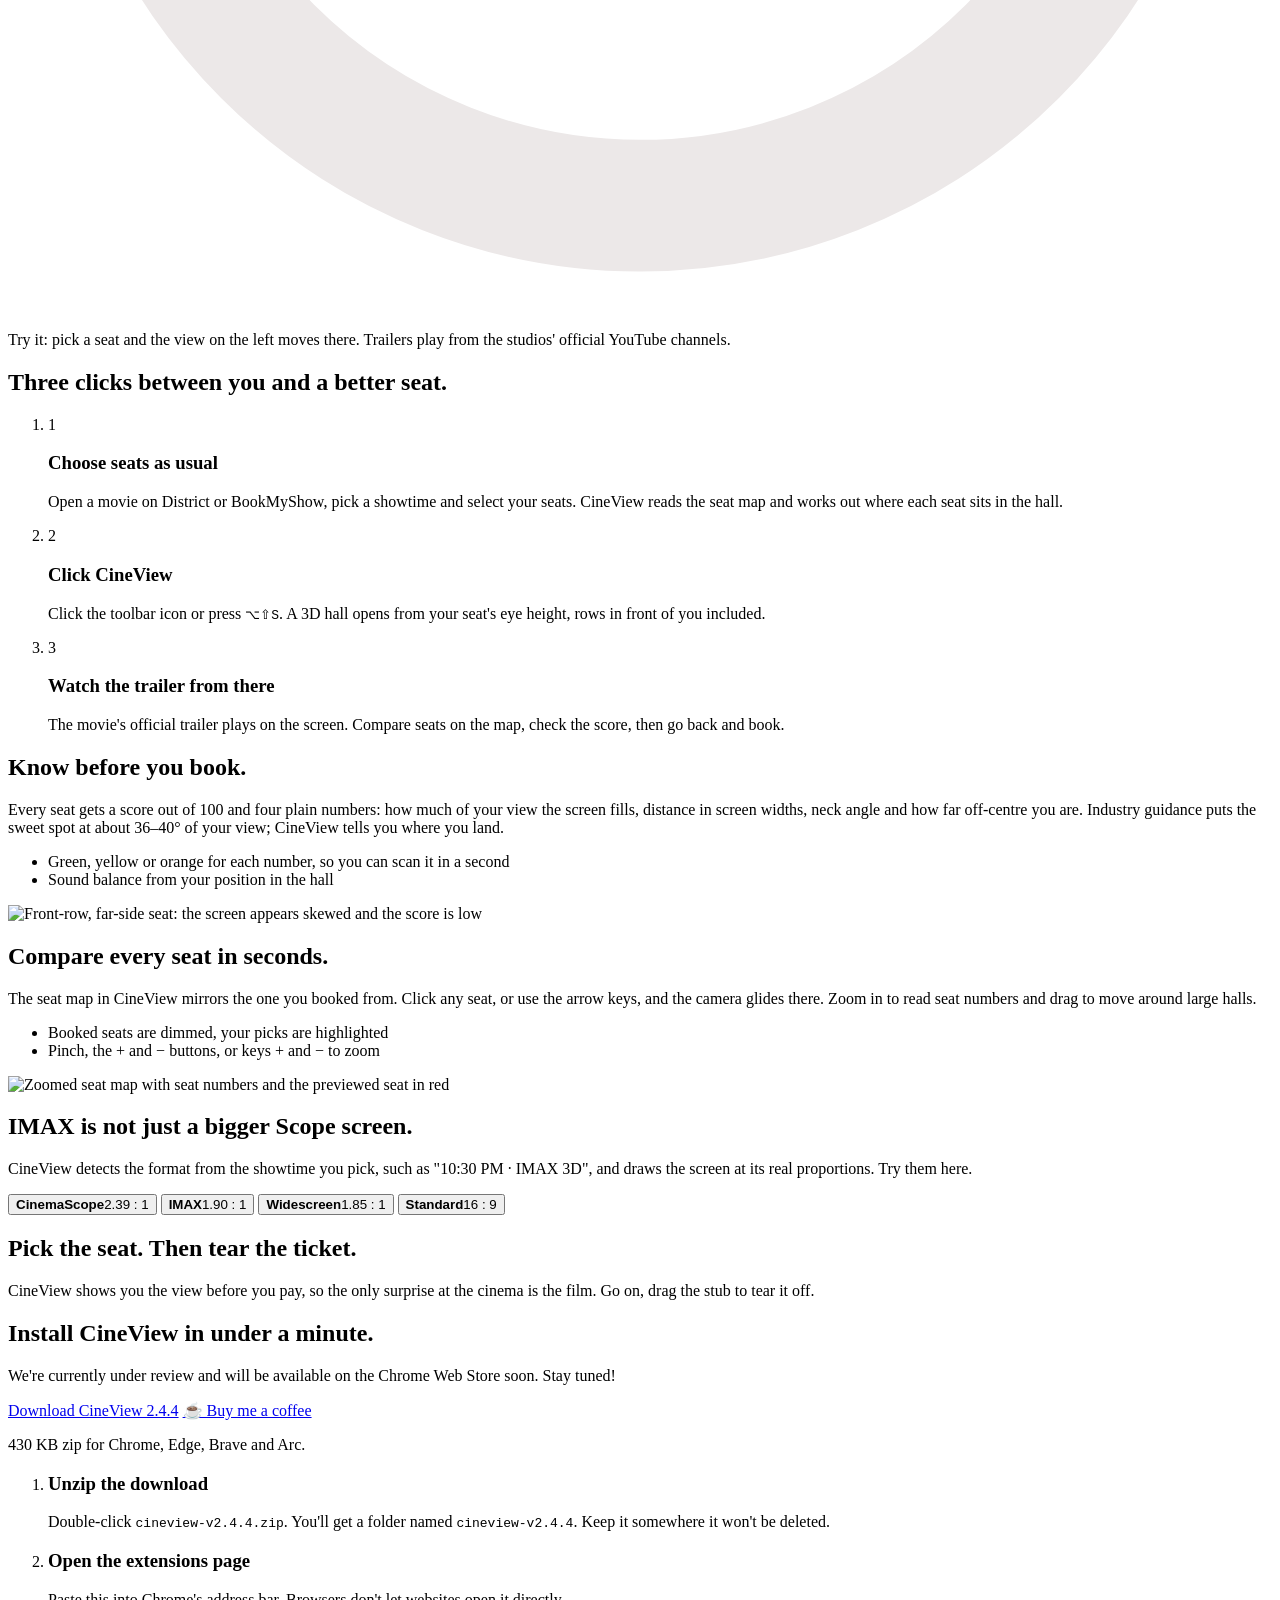
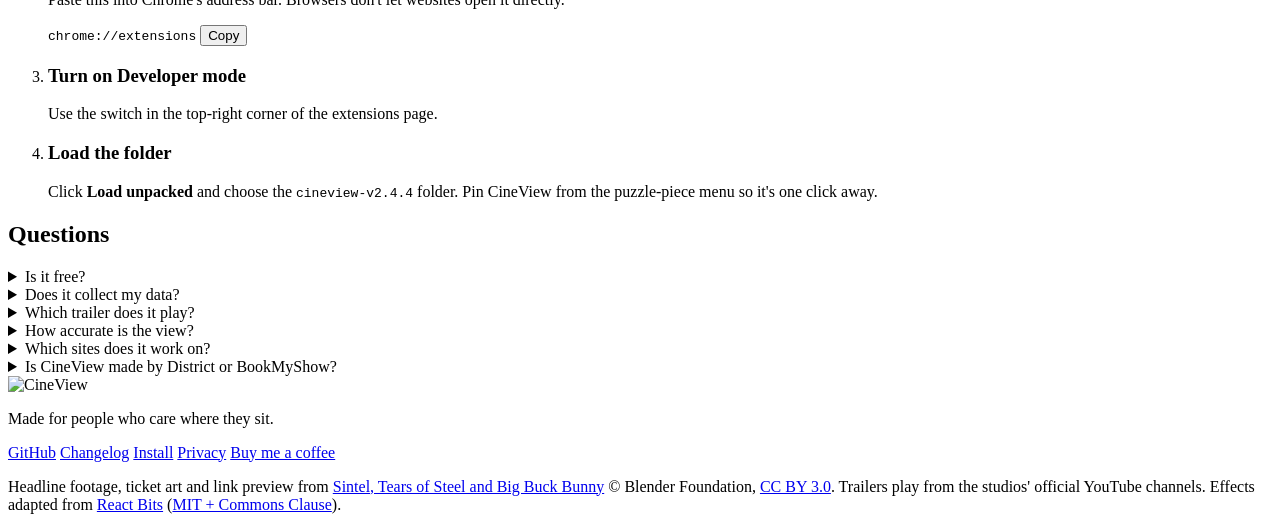
==== commit a0db6056: "Website: masked heading, gradient ASCII, tear ticket and tech text effects Co-Authored-By: Claude Op" ====
--- a/website/index.html
+++ b/website/index.html
@@ -18,6 +18,7 @@
   <meta property="og:type" content="website">
   <meta name="twitter:card" content="summary_large_image">
   <link rel="preload" href="/fonts/inter-var.woff2" as="font" type="font/woff2" crossorigin>
+  <link rel="stylesheet" href="/fx/fx.css">
   <link rel="stylesheet" href="/styles.css">
 </head>
 <body>
@@ -39,7 +40,7 @@
     <!-- Hero -->
     <section class="hero">
       <div class="hero-copy">
-        <h1>See the screen from your seat.</h1>
+        <h1 data-masked>See the screen from your seat.</h1>
         <p class="lede">CineView is a free Chrome extension for District and BookMyShow. Pick a seat, click CineView, and watch the movie's trailer on the screen exactly as you'd see it from that row.</p>
         <div class="actions">
           <a class="btn btn-red" href="/downloads/cineview-v2.4.4.zip" download data-download>Download for Chrome</a>
@@ -141,8 +142,19 @@
       </div>
     </section>
 
+    <!-- Admit one: tear the ticket -->
+    <section class="ticket" aria-labelledby="ticket-title">
+      <div class="ticket-copy">
+        <h2 id="ticket-title">Pick the seat. Then tear the ticket.</h2>
+        <p>CineView shows you the view before you pay, so the only surprise at the cinema is the film. Go on, drag the stub to tear it off.</p>
+        <p class="ticket-note" aria-live="polite"></p>
+      </div>
+      <div class="ticket-host" data-ticket></div>
+    </section>
+
     <!-- Install (dark: house lights down) -->
     <section class="install" id="install" aria-labelledby="install-title">
+      <div class="install-bg" data-ascii aria-hidden="true"></div>
       <div class="install-inner">
         <div class="install-head">
           <h2 id="install-title">Install CineView in under a minute.</h2>
@@ -207,6 +219,8 @@
       </details>
     </section>
   </main>
+
+  <div class="bigmark" data-techtext></div>
 
   <footer class="foot">
     <img src="/assets/wordmark.png?v=4" alt="CineView" width="160" height="36">
@@ -218,11 +232,16 @@
       <a href="/privacy">Privacy</a>
       <a href="https://buymeacoffee.com/bharathshiva" target="_blank" rel="noopener">Buy me a coffee</a>
     </nav>
-    <p class="credits">Link preview image: <a href="https://mango.blender.org" target="_blank" rel="noopener">Tears of Steel</a> © Blender Foundation, <a href="https://creativecommons.org/licenses/by/3.0/" target="_blank" rel="noopener">CC BY 3.0</a>. Trailers play from the studios' official YouTube channels.</p>
+    <p class="credits">Headline footage, ticket art and link preview from <a href="https://studio.blender.org/films/" target="_blank" rel="noopener">Sintel, Tears of Steel and Big Buck Bunny</a> © Blender Foundation, <a href="https://creativecommons.org/licenses/by/3.0/" target="_blank" rel="noopener">CC BY 3.0</a>. Trailers play from the studios' official YouTube channels. Effects adapted from <a href="https://reactbits.dev" target="_blank" rel="noopener">React Bits</a> (<a href="/fx/LICENSE-react-bits.txt" target="_blank" rel="noopener">MIT + Commons Clause</a>).</p>
   </footer>
 
   <div class="toast" role="status" aria-live="polite"></div>
+  <script src="/fx/gradient-ascii.js" defer></script>
+  <script src="/fx/tech-text.js" defer></script>
+  <script src="/fx/masked-heading.js" defer></script>
+  <script src="/fx/tear-ticket.js" defer></script>
   <script src="/main.js" defer></script>
+  <script src="/fx/init.js" defer></script>
   <script src="/demo.js" defer></script>
 </body>
 </html>
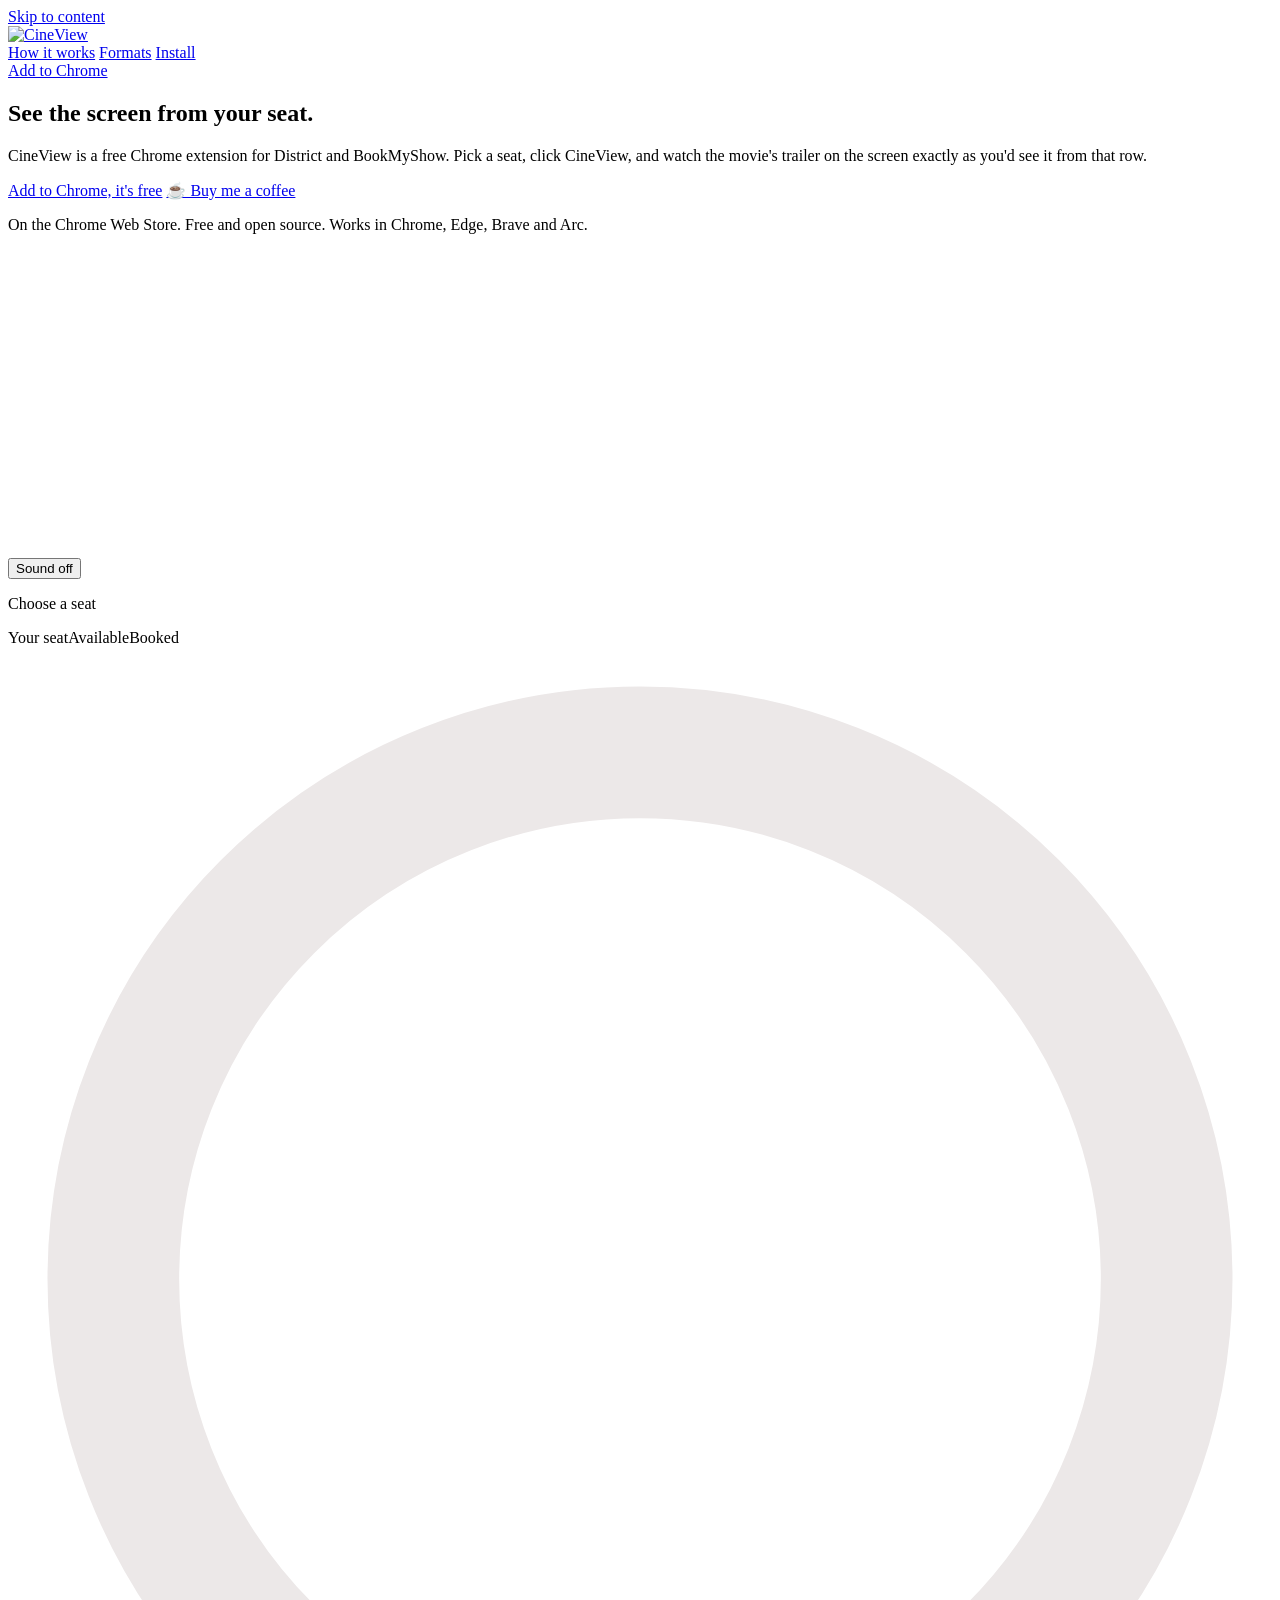
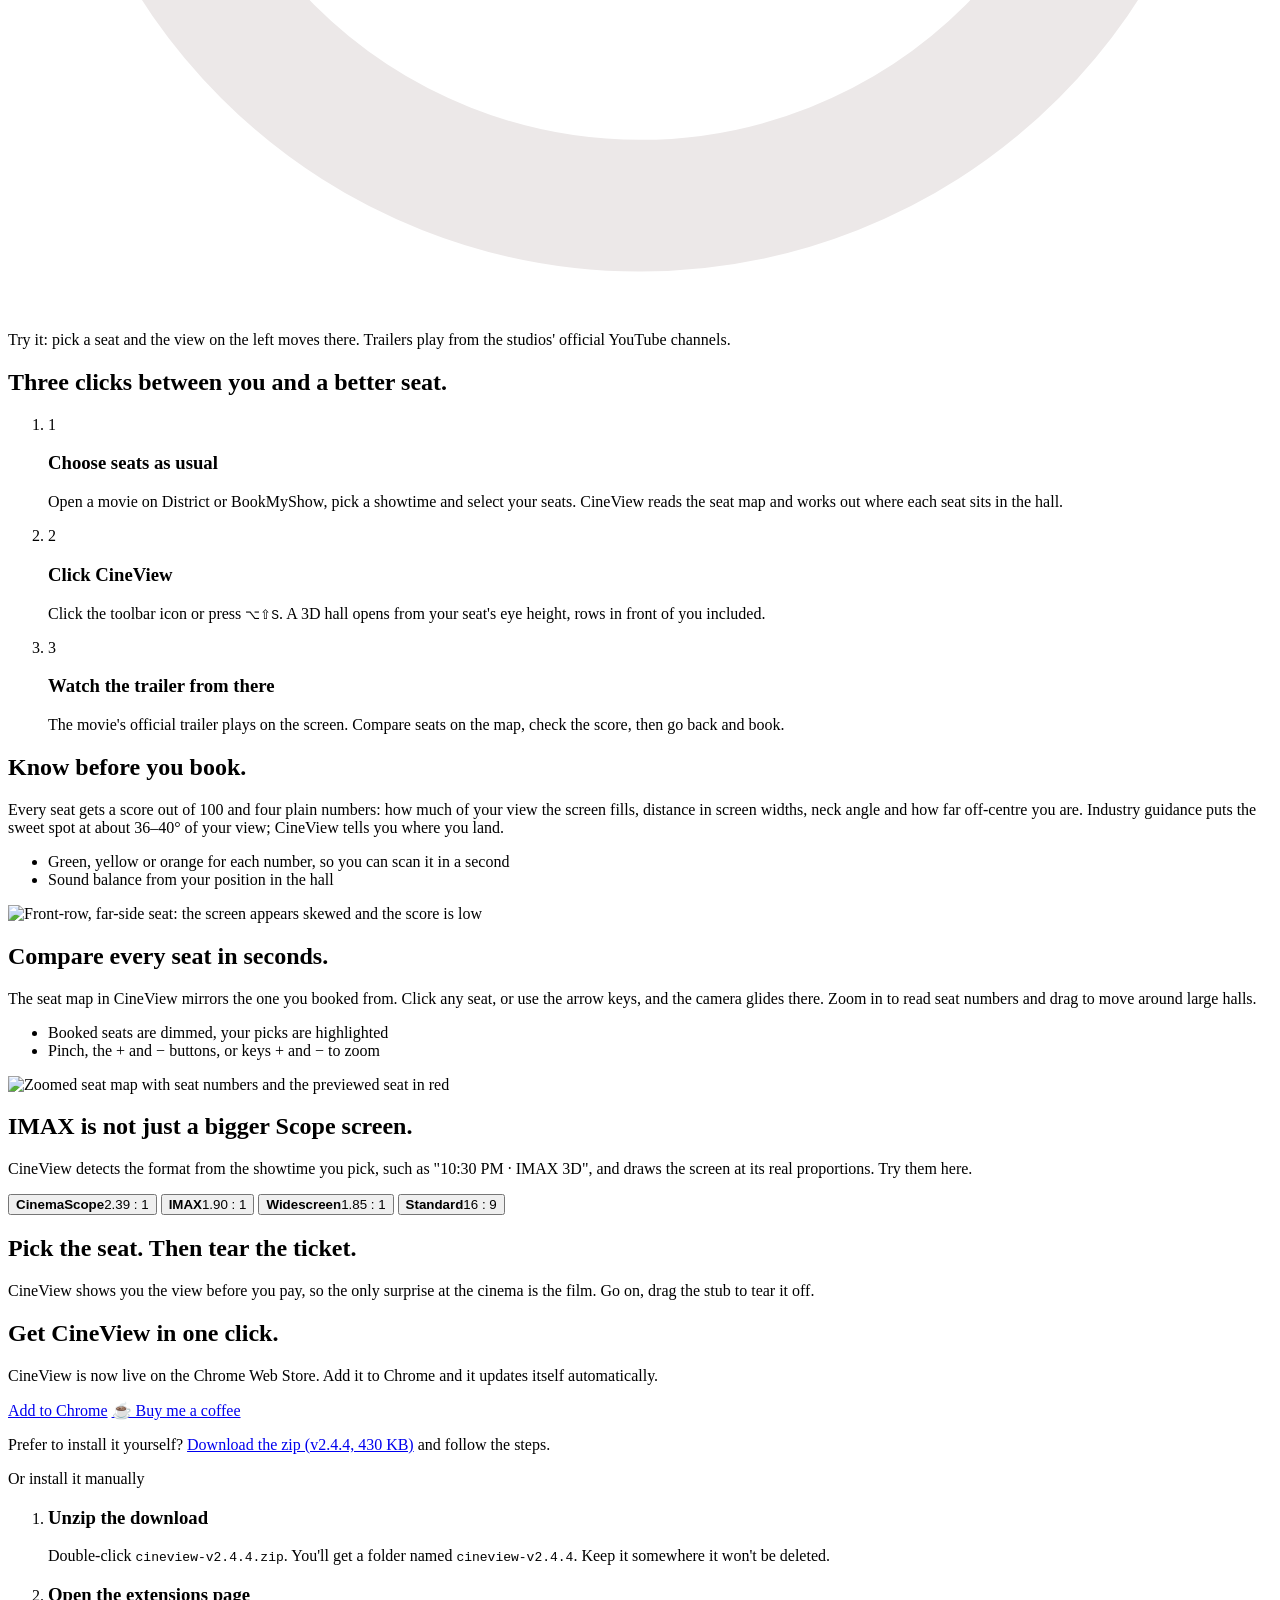
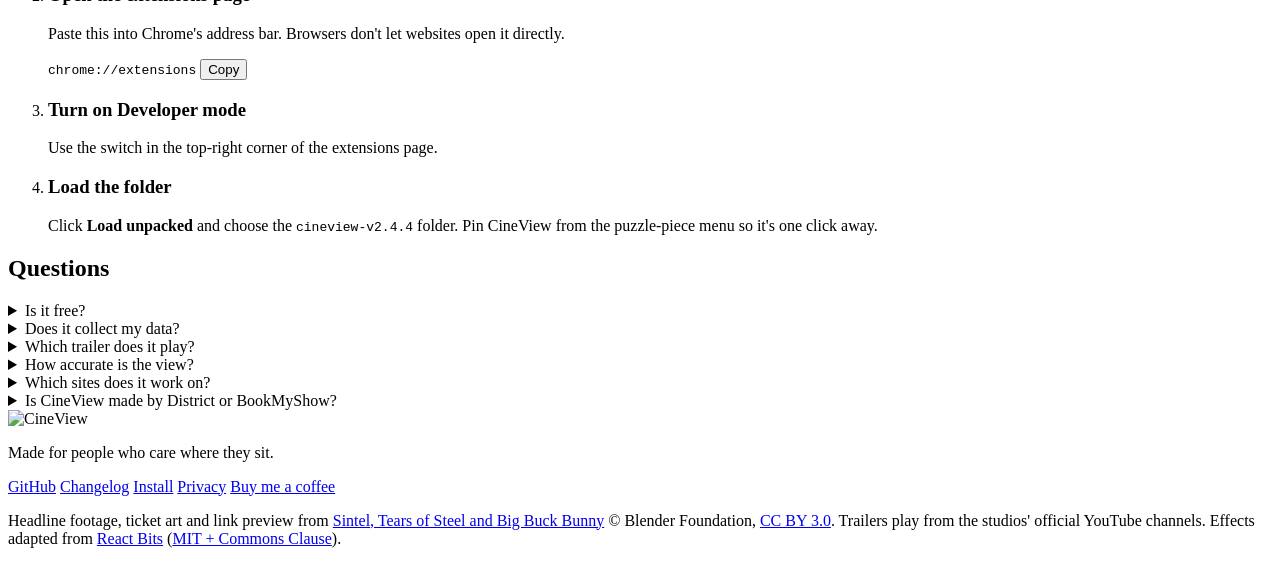
==== commit cb5b4006: "Website + README: CineView is live on the Chrome Web Store Co-Authored-By: Claude Opus 5.5 <noreply@" ====
--- a/website/index.html
+++ b/website/index.html
@@ -33,7 +33,7 @@
       <a href="#formats">Formats</a>
       <a href="#install">Install</a>
     </nav>
-    <a class="btn btn-red btn-sm" href="#install">Download</a>
+    <a class="btn btn-red btn-sm" href="https://chromewebstore.google.com/detail/pmccaejammpjhefgpalbbfdmohkklihi" target="_blank" rel="noopener">Add to Chrome</a>
   </header>
 
   <main id="main">
@@ -43,10 +43,10 @@
         <h1 data-masked>See the screen from your seat.</h1>
         <p class="lede">CineView is a free Chrome extension for District and BookMyShow. Pick a seat, click CineView, and watch the movie's trailer on the screen exactly as you'd see it from that row.</p>
         <div class="actions">
-          <a class="btn btn-red" href="/downloads/cineview-v2.4.4.zip" download data-download>Download for Chrome</a>
+          <a class="btn btn-red" href="https://chromewebstore.google.com/detail/pmccaejammpjhefgpalbbfdmohkklihi" target="_blank" rel="noopener">Add to Chrome, it's free</a>
           <a class="btn btn-ghost" href="https://buymeacoffee.com/bharathshiva" target="_blank" rel="noopener">☕ Buy me a coffee</a>
         </div>
-        <p class="fine">Version 2.4.4. Free and open source. Works in Chrome, Edge, Brave and Arc.</p>
+        <p class="fine">On the Chrome Web Store. Free and open source. Works in Chrome, Edge, Brave and Arc.</p>
       </div>
       <div class="hero-visual" data-parallax>
         <div class="demo" id="demo">
@@ -157,14 +157,16 @@
       <div class="install-bg" data-ascii aria-hidden="true"></div>
       <div class="install-inner">
         <div class="install-head">
-          <h2 id="install-title">Install CineView in under a minute.</h2>
-          <p>We're currently under review and will be available on the Chrome Web Store soon. Stay tuned!</p>
+          <h2 id="install-title">Get CineView in one click.</h2>
+          <p>CineView is now live on the Chrome Web Store. Add it to Chrome and it updates itself automatically.</p>
           <div class="install-actions">
-            <a class="btn btn-red btn-lg" href="/downloads/cineview-v2.4.4.zip" download data-download>Download CineView 2.4.4</a>
+            <a class="btn btn-red btn-lg" href="https://chromewebstore.google.com/detail/pmccaejammpjhefgpalbbfdmohkklihi" target="_blank" rel="noopener">Add to Chrome</a>
             <a class="btn btn-ghost-dark" href="https://buymeacoffee.com/bharathshiva" target="_blank" rel="noopener">☕ Buy me a coffee</a>
           </div>
-          <p class="fine">430 KB zip for Chrome, Edge, Brave and Arc.</p>
-        </div>
+          <p class="fine">Prefer to install it yourself? <a href="/downloads/cineview-v2.4.4.zip" download data-download>Download the zip (v2.4.4, 430 KB)</a> and follow the steps.</p>
+        </div>
+        <div class="install-manual">
+          <p class="install-manual-label">Or install it manually</p>
         <ol class="install-steps">
           <li>
             <h3>Unzip the download</h3>
@@ -187,6 +189,7 @@
             <p>Click <b>Load unpacked</b> and choose the <code>cineview-v2.4.4</code> folder. Pin CineView from the puzzle-piece menu so it's one click away.</p>
           </li>
         </ol>
+        </div>
       </div>
     </section>
 
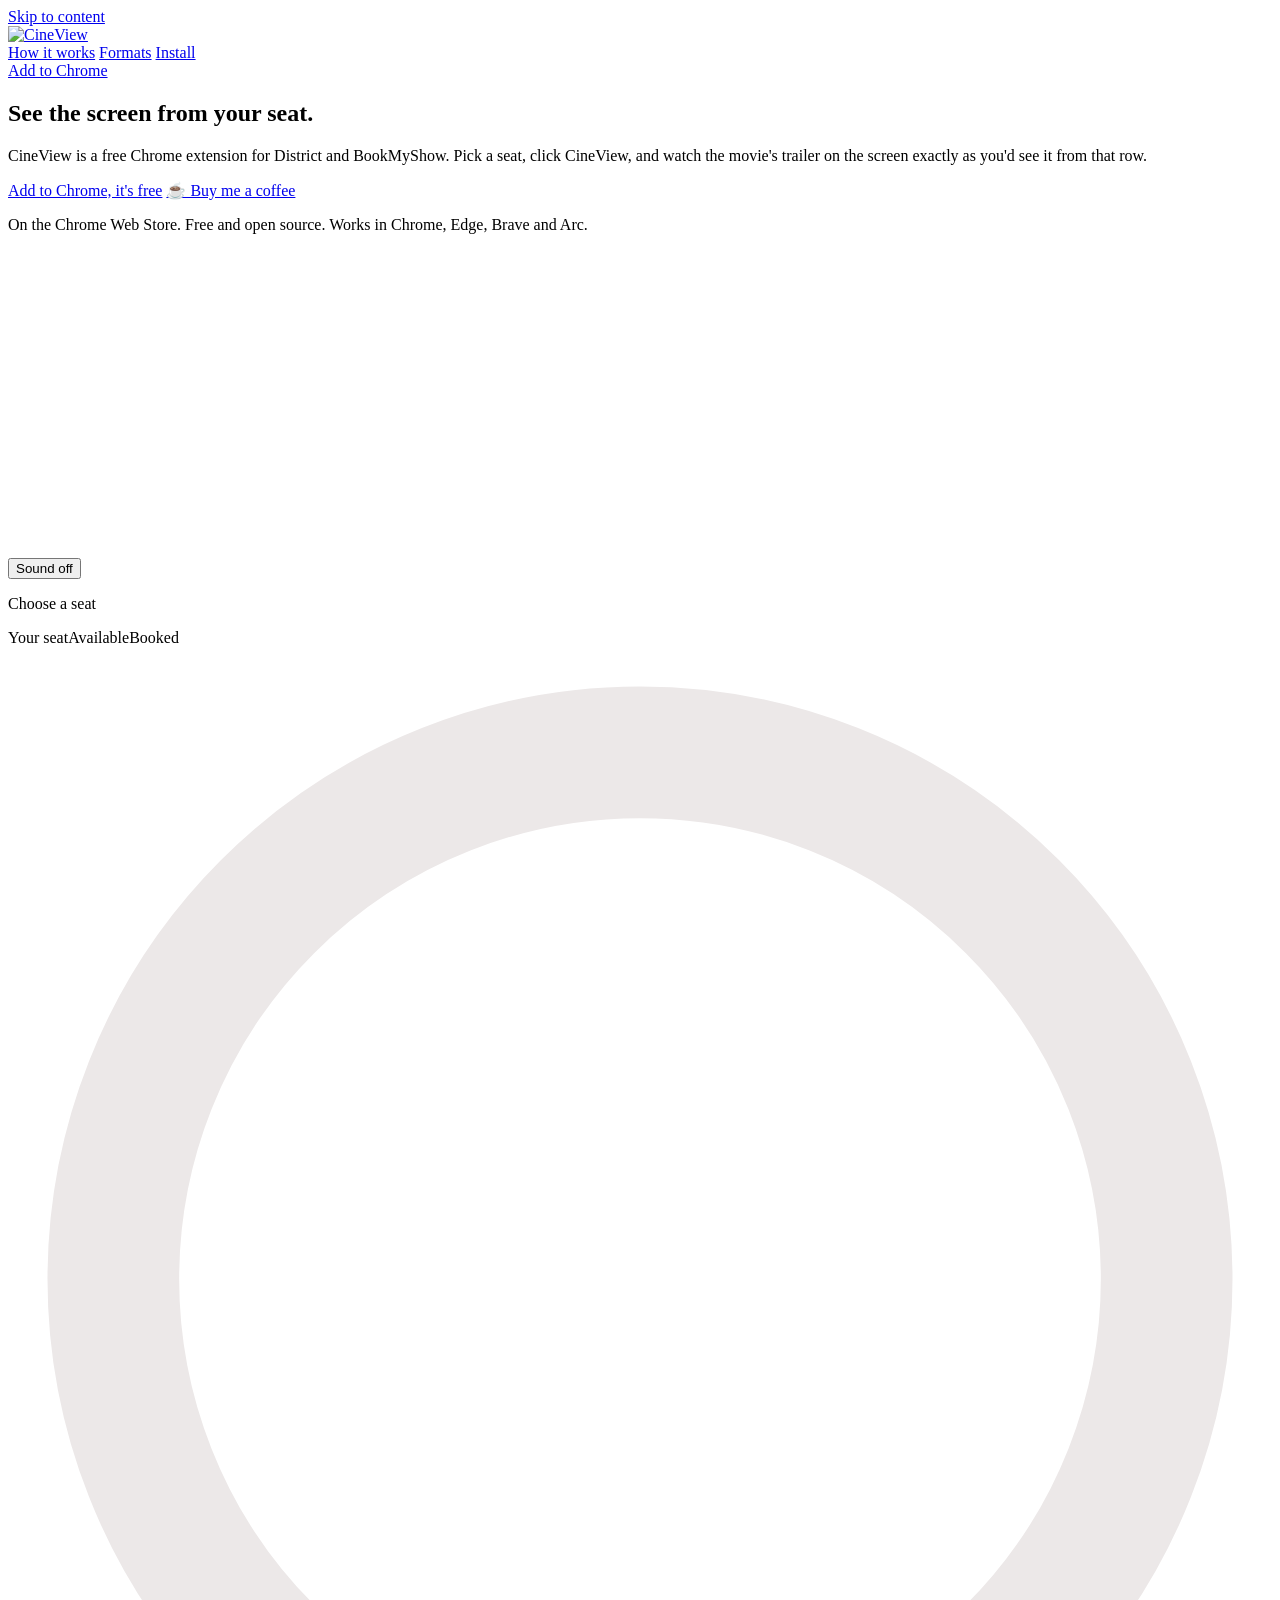
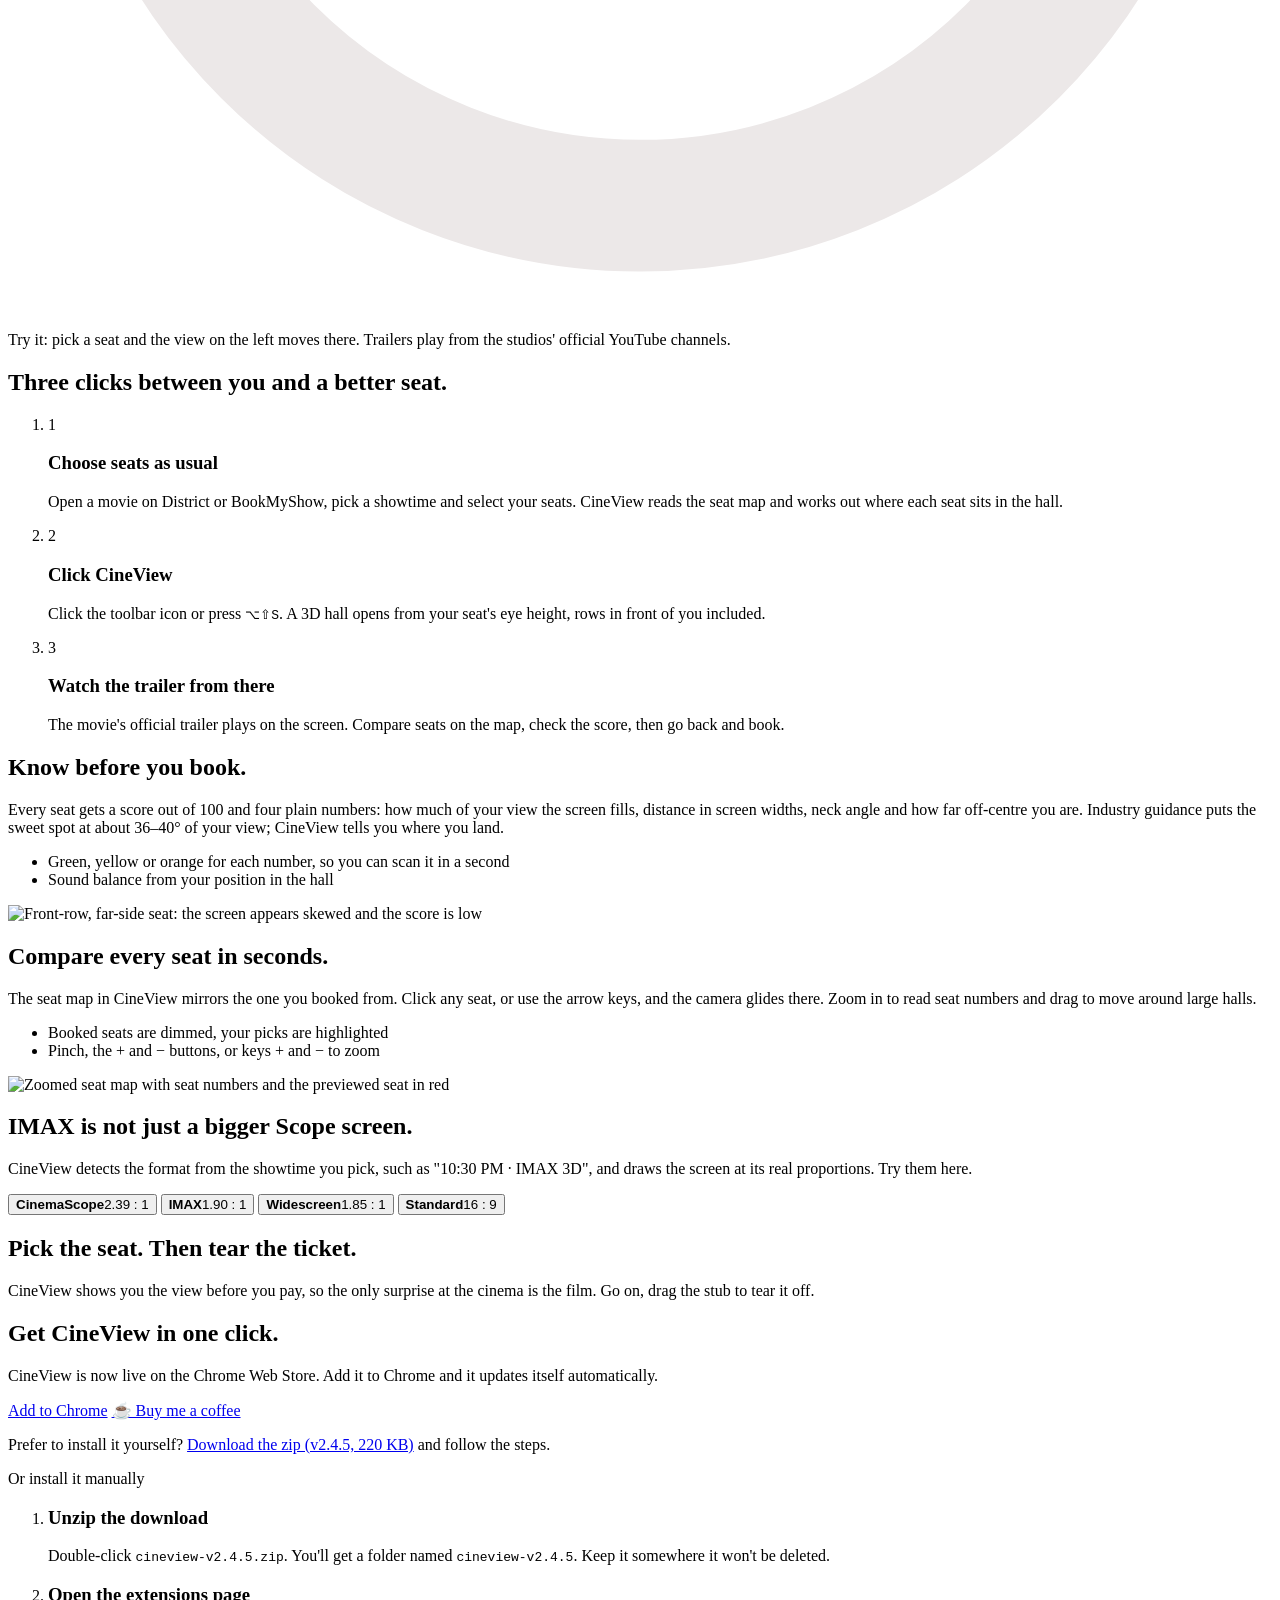
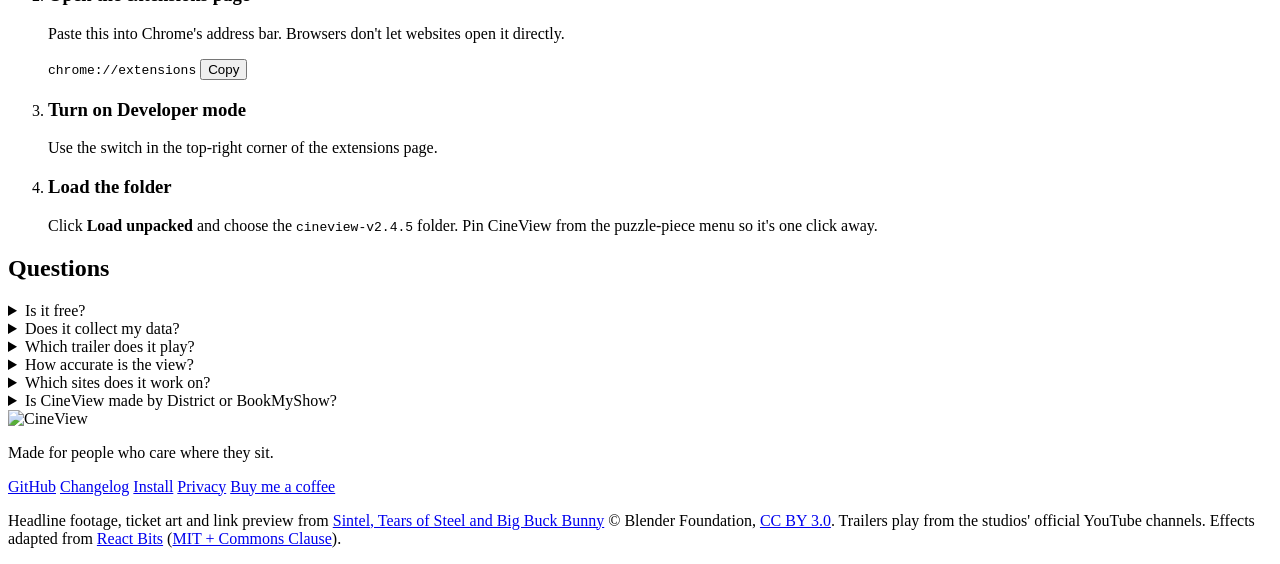
==== commit 2a08ab3b: "v2.4.5: new CinemaScope emblem icon, matching site favicon Co-Authored-By: Claude Opus 5.5 <noreply@" ====
--- a/website/index.html
+++ b/website/index.html
@@ -6,7 +6,9 @@
   <title>CineView – See the screen from your seat</title>
   <meta name="description" content="CineView is a free Chrome extension for District and BookMyShow. Pick a seat and see the cinema screen from it, with the movie's trailer playing, before you book.">
   <meta name="theme-color" content="#ffffff">
-  <link rel="icon" href="/favicon.png?v=3" type="image/png">
+  <link rel="icon" href="/favicon.svg?v=4" type="image/svg+xml">
+  <link rel="icon" href="/favicon.png?v=4" type="image/png" sizes="64x64">
+  <link rel="apple-touch-icon" href="/apple-touch-icon.png?v=4">
   <meta property="og:title" content="CineView – See the screen from your seat">
   <meta property="og:description" content="Preview the cinema screen from the seat you picked on District or BookMyShow, with the trailer playing.">
   <meta property="og:image" content="https://cineview-ten.vercel.app/assets/og.jpg?v=6">
@@ -163,14 +165,14 @@
             <a class="btn btn-red btn-lg" href="https://chromewebstore.google.com/detail/pmccaejammpjhefgpalbbfdmohkklihi" target="_blank" rel="noopener">Add to Chrome</a>
             <a class="btn btn-ghost-dark" href="https://buymeacoffee.com/bharathshiva" target="_blank" rel="noopener">☕ Buy me a coffee</a>
           </div>
-          <p class="fine">Prefer to install it yourself? <a href="/downloads/cineview-v2.4.4.zip" download data-download>Download the zip (v2.4.4, 430 KB)</a> and follow the steps.</p>
+          <p class="fine">Prefer to install it yourself? <a href="/downloads/cineview-v2.4.5.zip" download data-download>Download the zip (v2.4.5, 220 KB)</a> and follow the steps.</p>
         </div>
         <div class="install-manual">
           <p class="install-manual-label">Or install it manually</p>
         <ol class="install-steps">
           <li>
             <h3>Unzip the download</h3>
-            <p>Double-click <code>cineview-v2.4.4.zip</code>. You'll get a folder named <code>cineview-v2.4.4</code>. Keep it somewhere it won't be deleted.</p>
+            <p>Double-click <code>cineview-v2.4.5.zip</code>. You'll get a folder named <code>cineview-v2.4.5</code>. Keep it somewhere it won't be deleted.</p>
           </li>
           <li>
             <h3>Open the extensions page</h3>
@@ -186,7 +188,7 @@
           </li>
           <li>
             <h3>Load the folder</h3>
-            <p>Click <b>Load unpacked</b> and choose the <code>cineview-v2.4.4</code> folder. Pin CineView from the puzzle-piece menu so it's one click away.</p>
+            <p>Click <b>Load unpacked</b> and choose the <code>cineview-v2.4.5</code> folder. Pin CineView from the puzzle-piece menu so it's one click away.</p>
           </li>
         </ol>
         </div>
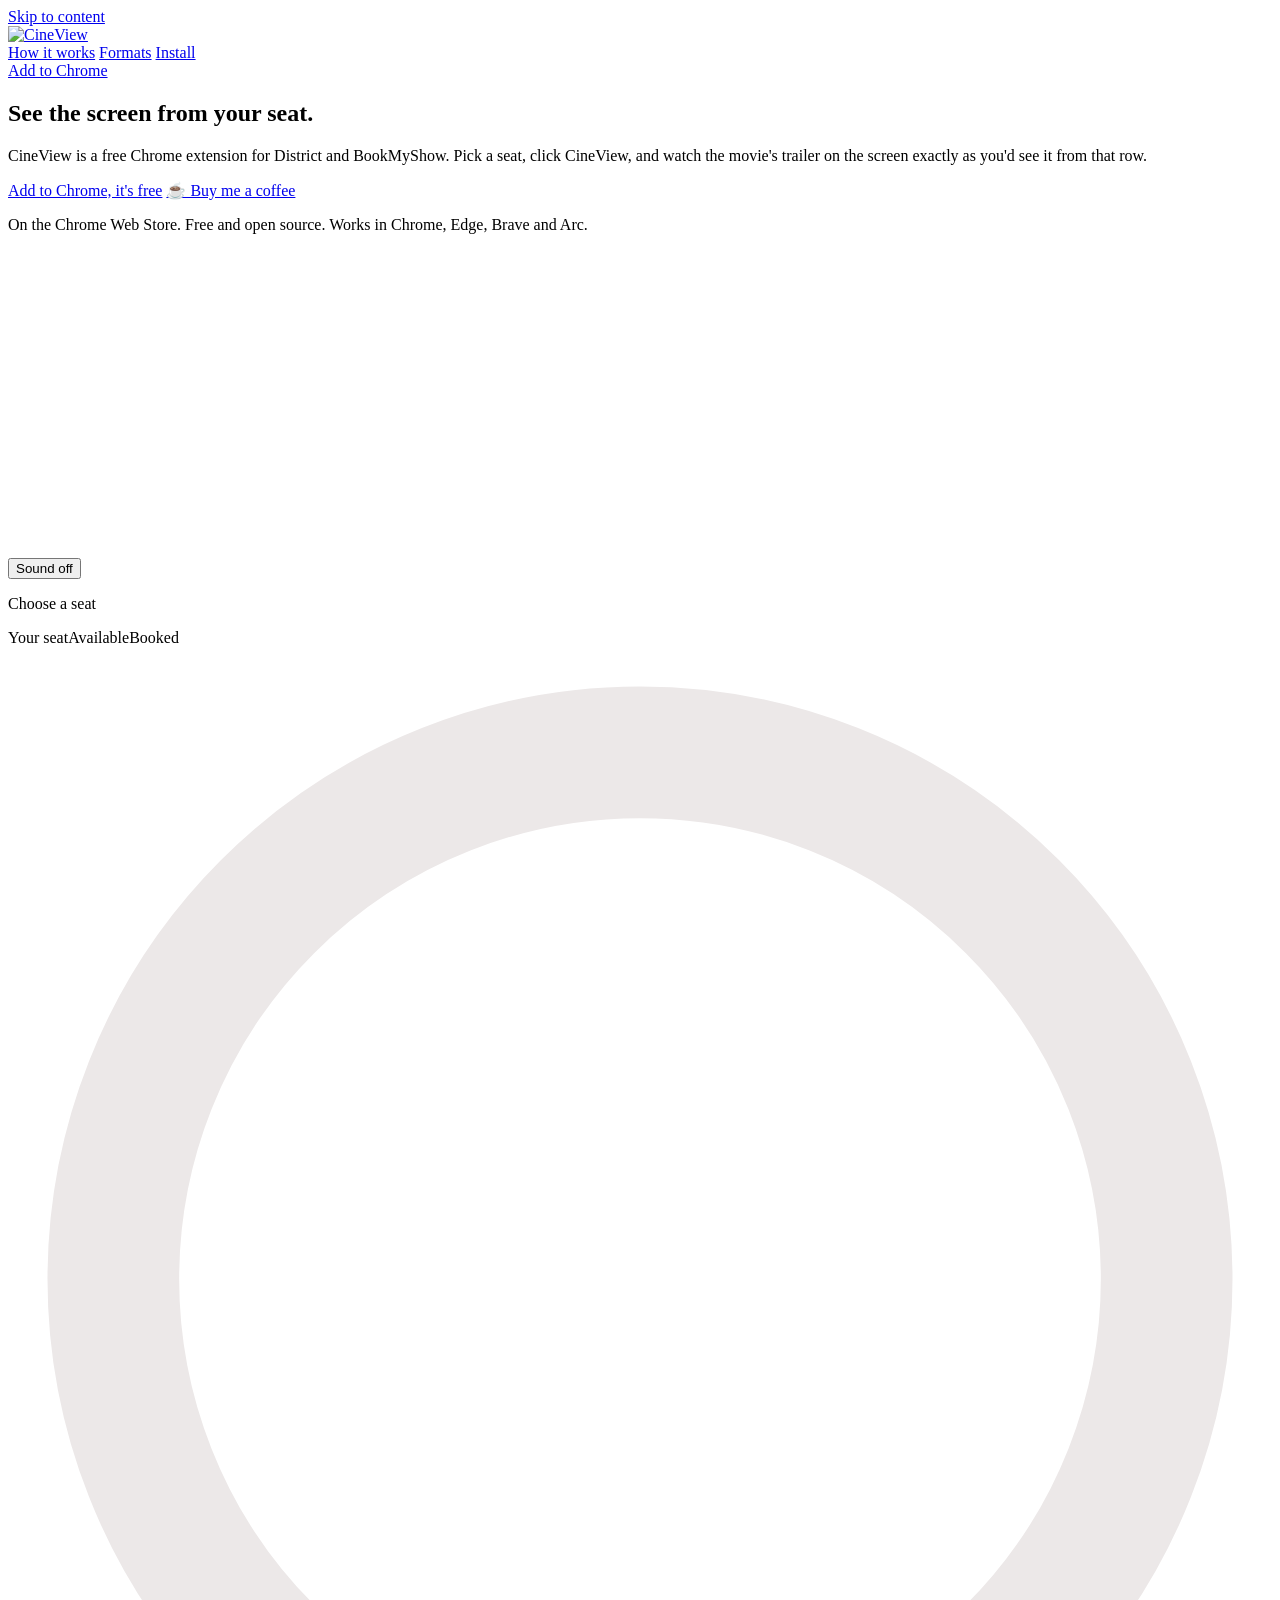
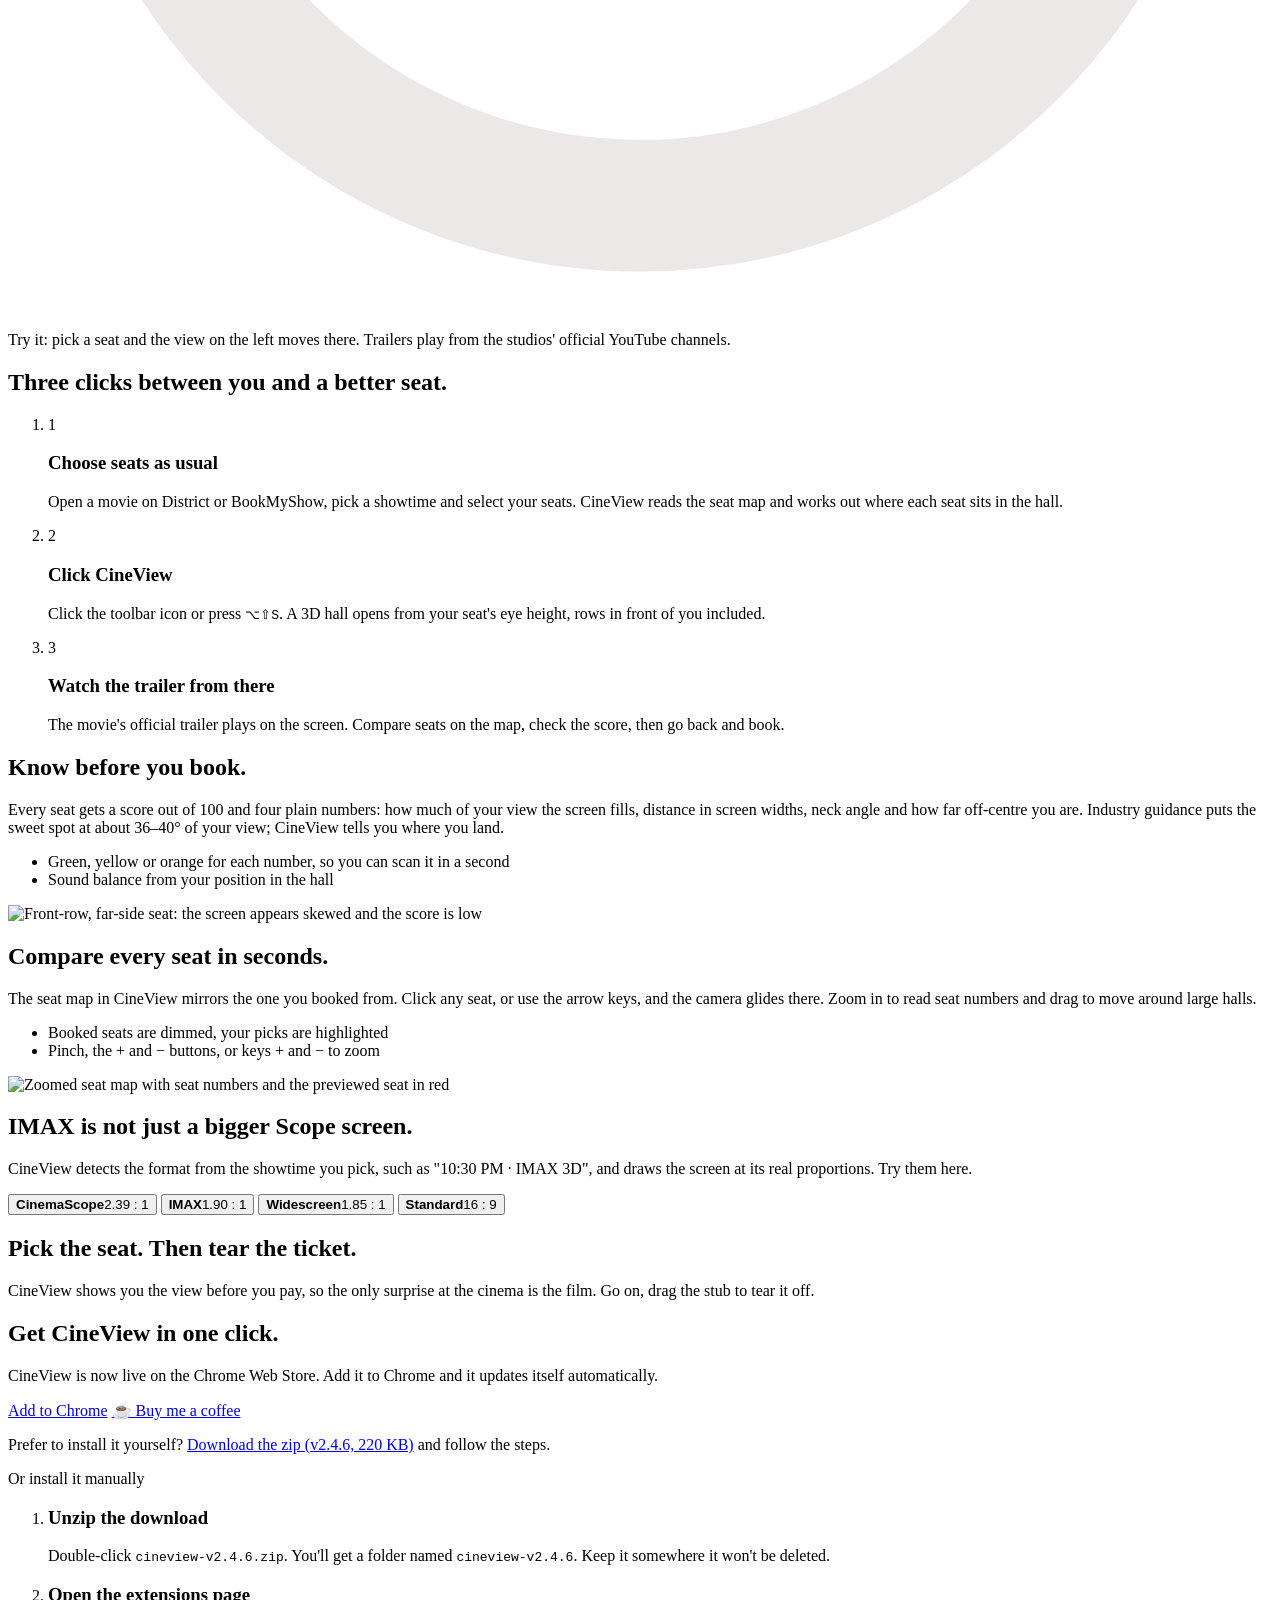
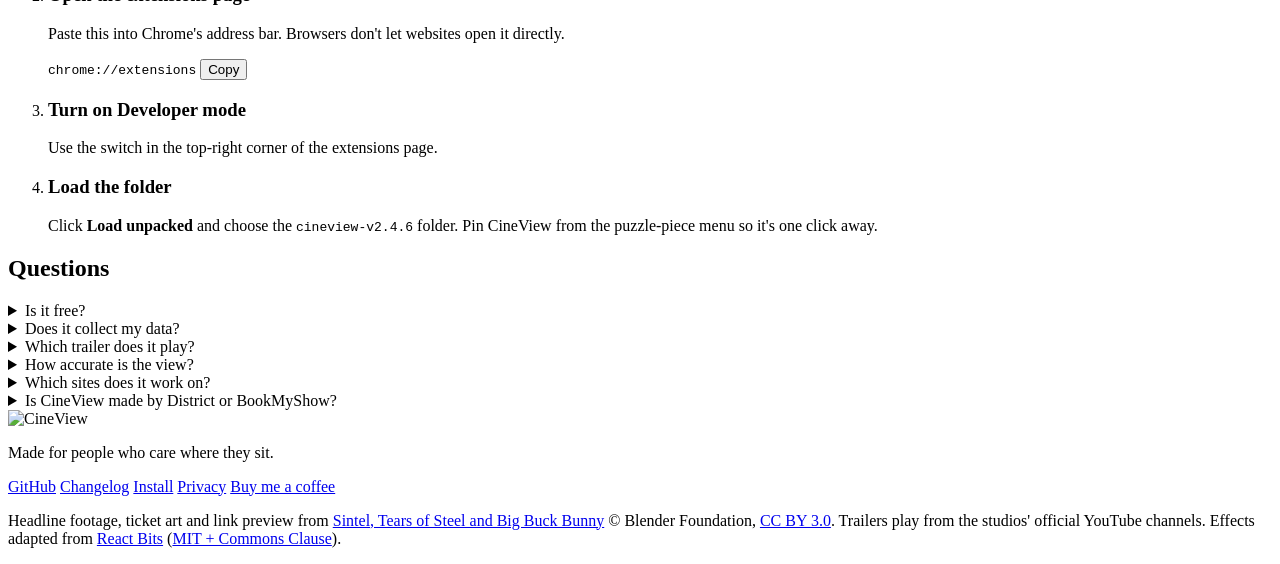
==== commit d9bafe65: "v2.4.6: read District seats from their labels, canvas hall (no flicker), demo trailer fix Co-Authore" ====
--- a/website/index.html
+++ b/website/index.html
@@ -165,14 +165,14 @@
             <a class="btn btn-red btn-lg" href="https://chromewebstore.google.com/detail/pmccaejammpjhefgpalbbfdmohkklihi" target="_blank" rel="noopener">Add to Chrome</a>
             <a class="btn btn-ghost-dark" href="https://buymeacoffee.com/bharathshiva" target="_blank" rel="noopener">☕ Buy me a coffee</a>
           </div>
-          <p class="fine">Prefer to install it yourself? <a href="/downloads/cineview-v2.4.5.zip" download data-download>Download the zip (v2.4.5, 220 KB)</a> and follow the steps.</p>
+          <p class="fine">Prefer to install it yourself? <a href="/downloads/cineview-v2.4.6.zip" download data-download>Download the zip (v2.4.6, 220 KB)</a> and follow the steps.</p>
         </div>
         <div class="install-manual">
           <p class="install-manual-label">Or install it manually</p>
         <ol class="install-steps">
           <li>
             <h3>Unzip the download</h3>
-            <p>Double-click <code>cineview-v2.4.5.zip</code>. You'll get a folder named <code>cineview-v2.4.5</code>. Keep it somewhere it won't be deleted.</p>
+            <p>Double-click <code>cineview-v2.4.6.zip</code>. You'll get a folder named <code>cineview-v2.4.6</code>. Keep it somewhere it won't be deleted.</p>
           </li>
           <li>
             <h3>Open the extensions page</h3>
@@ -188,7 +188,7 @@
           </li>
           <li>
             <h3>Load the folder</h3>
-            <p>Click <b>Load unpacked</b> and choose the <code>cineview-v2.4.5</code> folder. Pin CineView from the puzzle-piece menu so it's one click away.</p>
+            <p>Click <b>Load unpacked</b> and choose the <code>cineview-v2.4.6</code> folder. Pin CineView from the puzzle-piece menu so it's one click away.</p>
           </li>
         </ol>
         </div>
